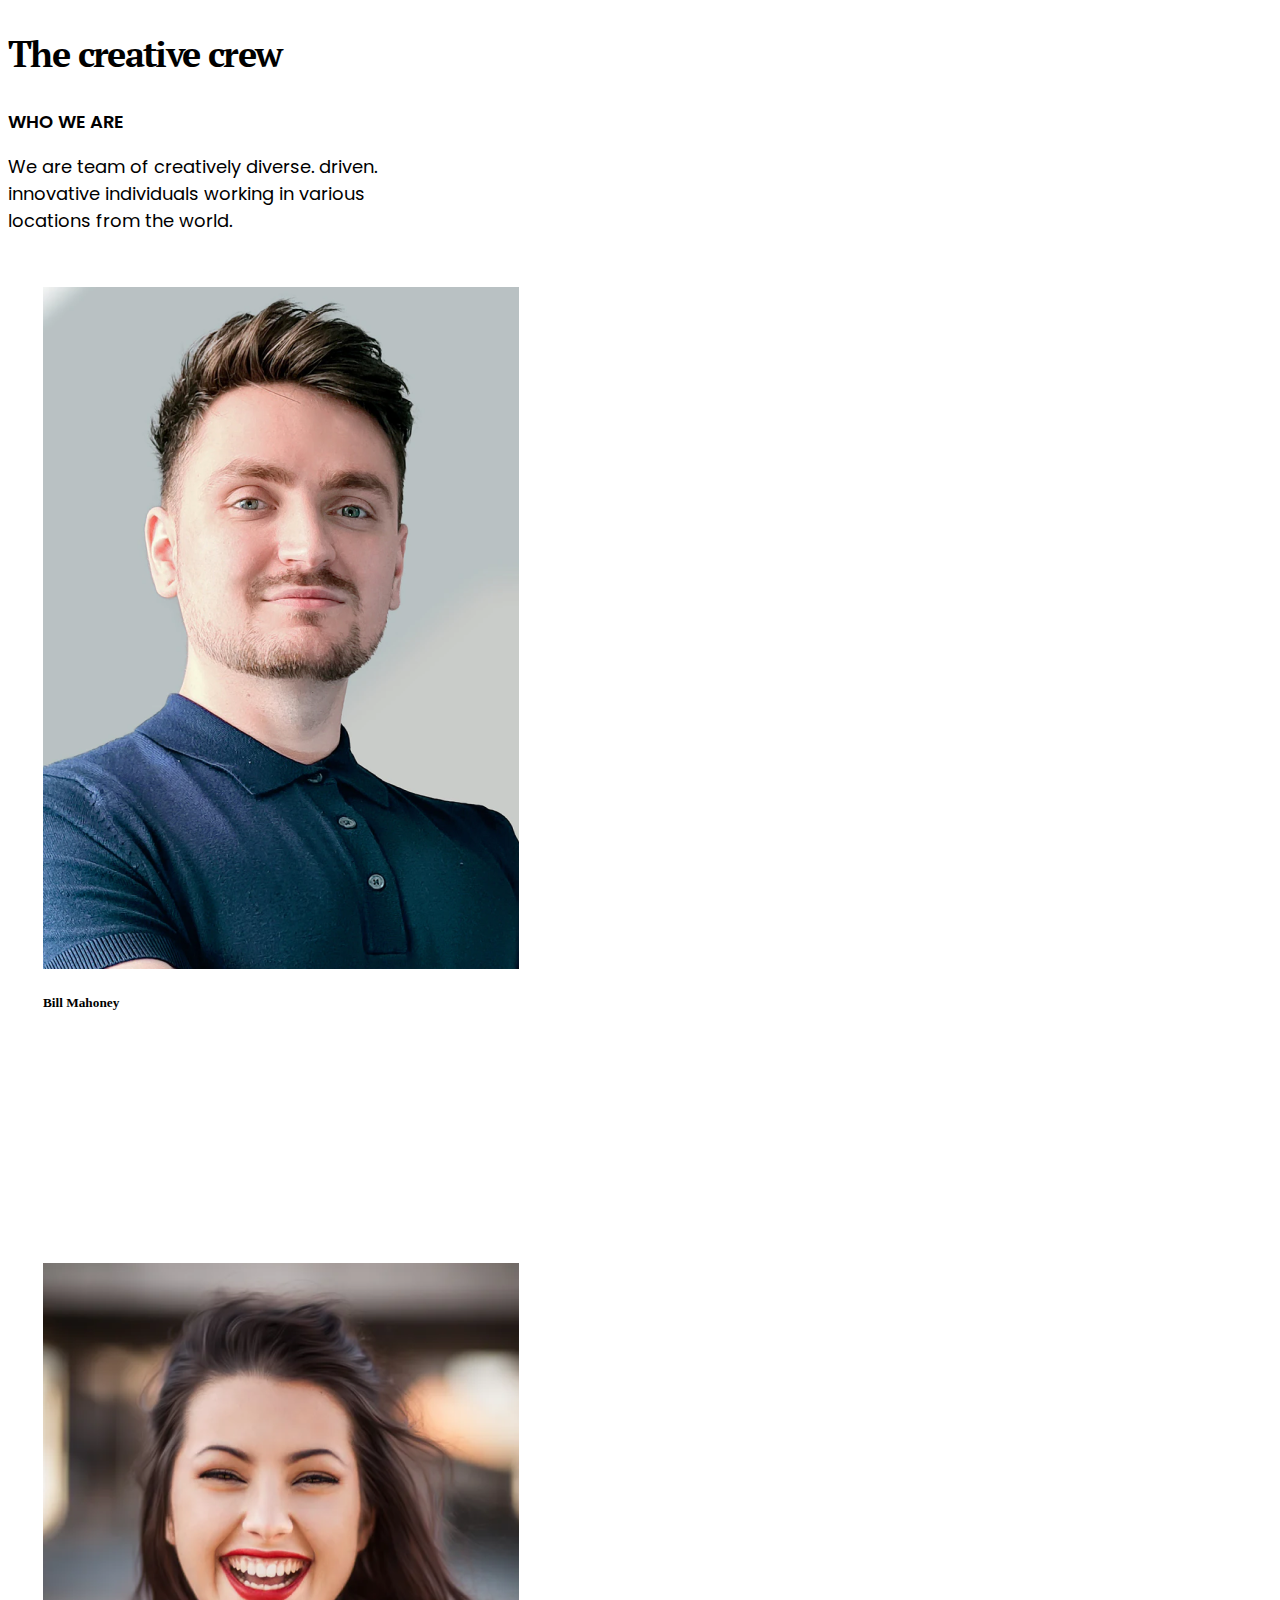
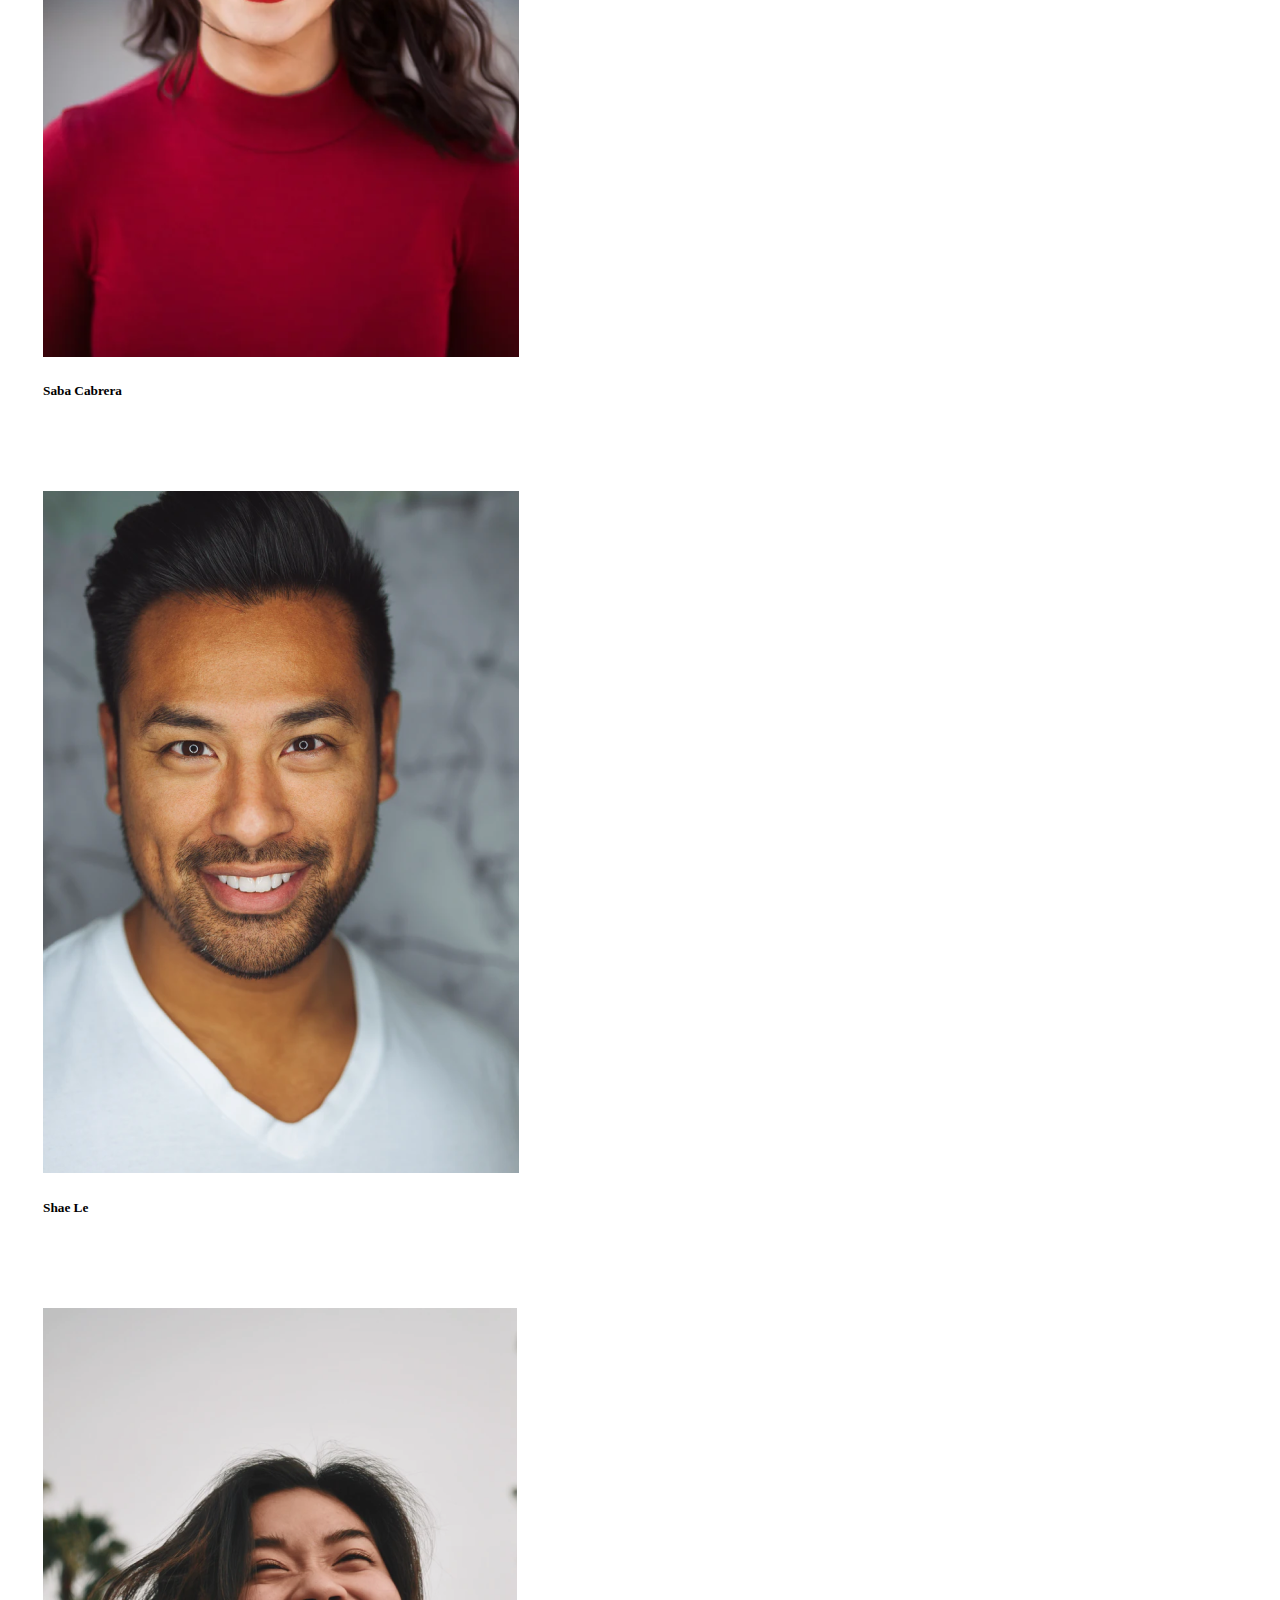
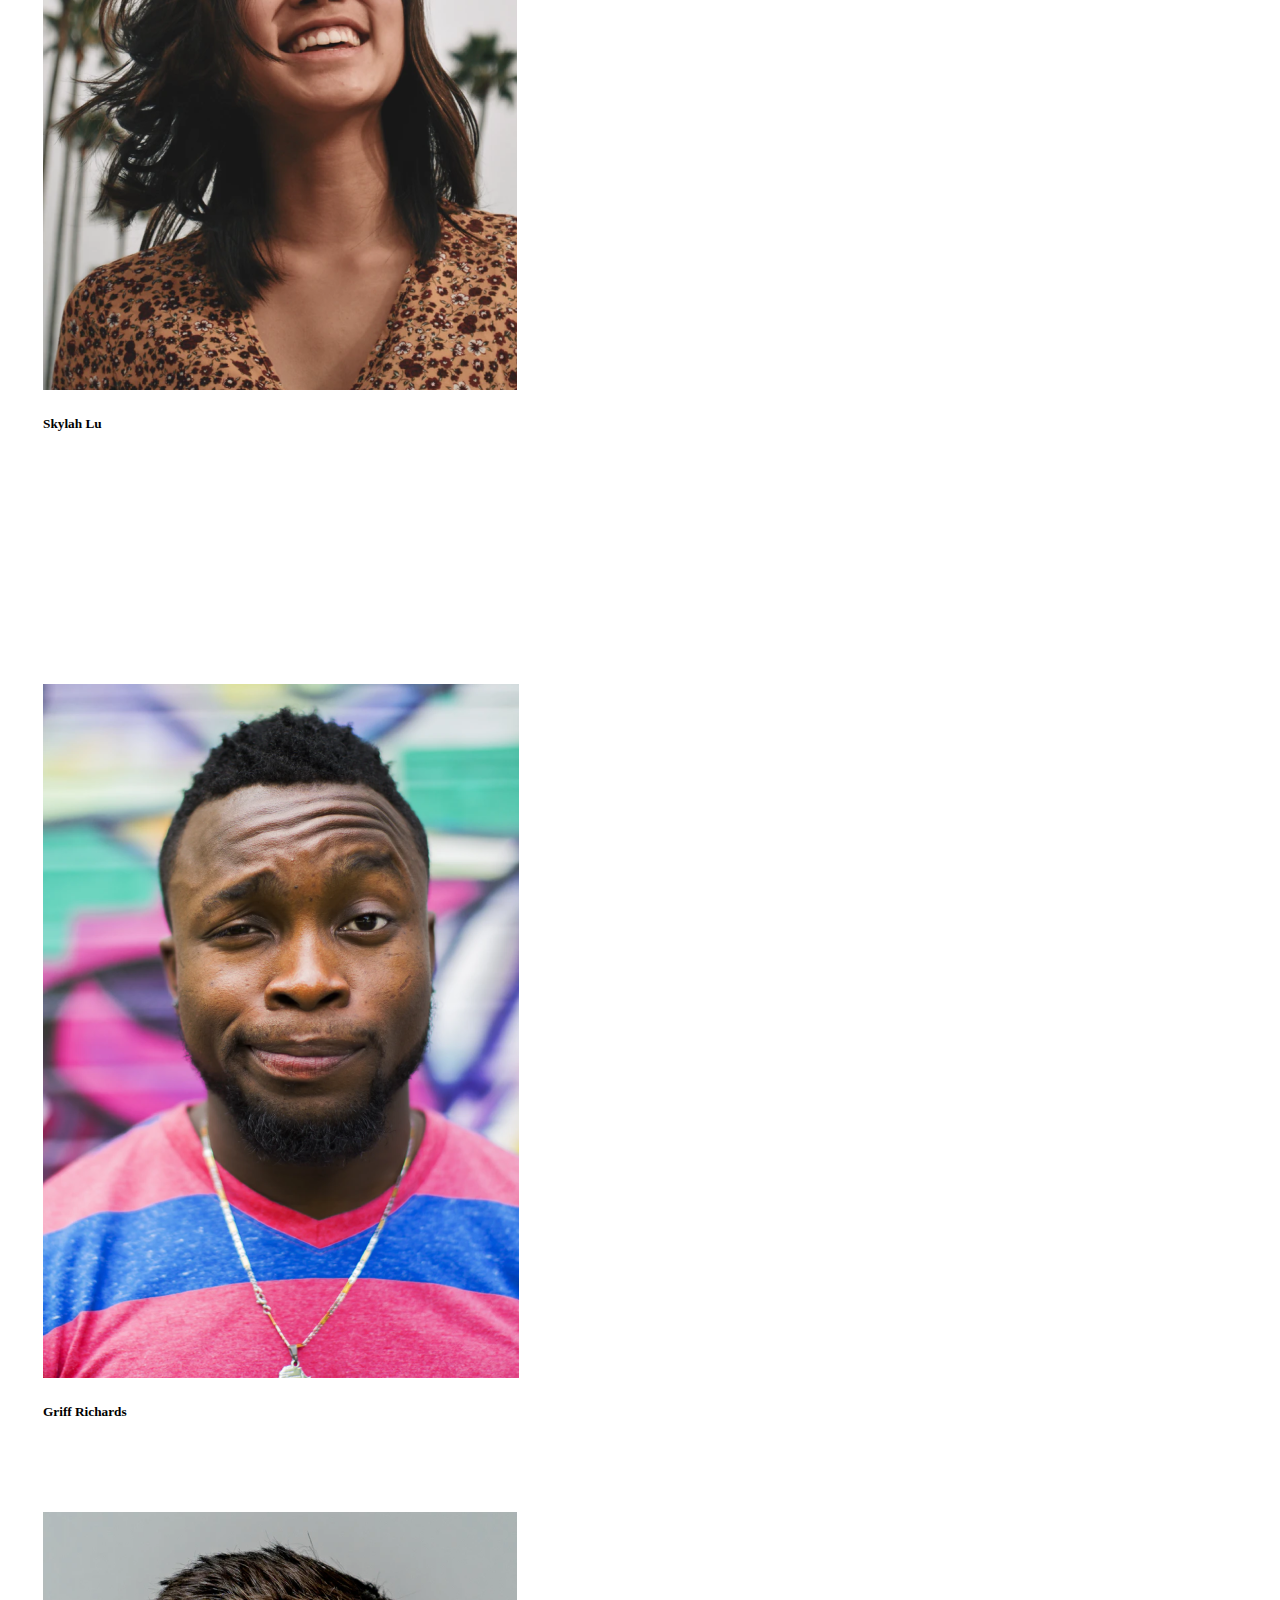
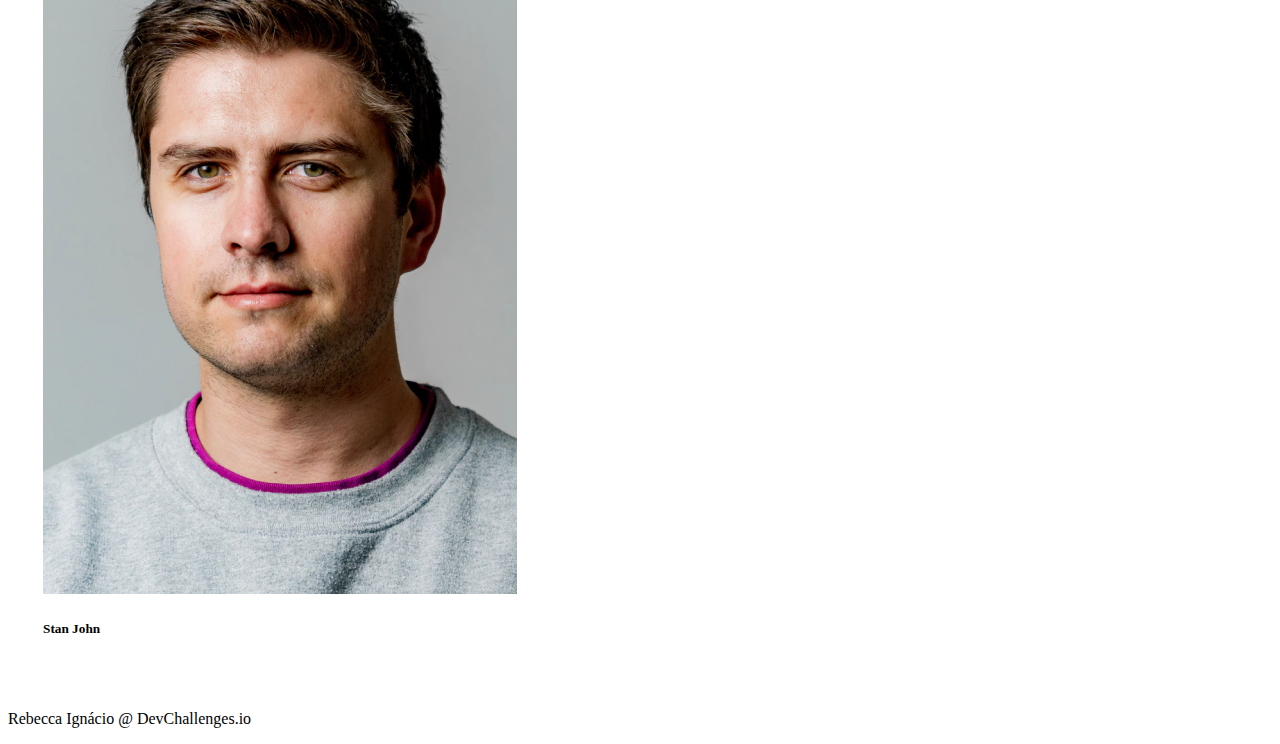
==== index.html @ d19e6592 "btn install pwa" ====
<!DOCTYPE html>
<html lang="en">
  <head>
    <meta charset="utf-8" />
    <meta
      name="viewport"
      content="width=device-width, initial-scale=1,maximum-scale=5"
    />

    <link rel="icon" href="./images/devchallenges.png" />
    <link rel="apple-touch-icon" href="./images/devchallenges.png">

    <link
      rel="shortcut icon"
      type="image/x-icon"
      href="https://devchallenges.io/"
    />

    <link rel="stylesheet" href="./css/custom.css">
     <meta name="theme-color" content="#317EFB"/>

    <!-- Bootstrap CSS -->
    <link href="https://cdn.jsdelivr.net/npm/bootstrap@5.0.0-beta1/dist/css/bootstrap.min.css" rel="stylesheet" integrity="sha384-giJF6kkoqNQ00vy+HMDP7azOuL0xtbfIcaT9wjKHr8RbDVddVHyTfAAsrekwKmP1" crossorigin="anonymous">

    <link rel="manifest" href="manifest.json">

    <title>Team Page </title>
    <meta name="description" content="Teste Front-end.">
    
    <style>
      
      .add-button {
  position: absolute;
  top: 1px;
  left: 1px;
}
      
    </style>

  </head>
  <body>
    
    <main>
      <section class="presentation py-5">
          <div class="container">
              <div class="row">
                
                <button class="add-button">Add to home screen</button>
                
                <div class="col-lg-6">
                  <article>
                    <h2 class="title_presentation"> The creative crew </h2>
                  </article>
                </div>
                <div class="col-lg-6">
                  <article>
                    <h2 class="subtitle_presentation"> Who we are </h2>
                    <p class="p_presentation"> We are team of creatively diverse.  driven.  
                      <br/>  innovative individuals working in various <br/> locations from the world.</p>
                  </article>
                </div>
              </div>
          </div>
      </section>

      <section class="team_content py-5">
        <div class="container">
          <div class="row">
            <div class="col-lg-4 col-md-4 col-6">
              <div class="card_team">
                <div class="card">
                  <img src="./images/photo1.png" class="card-img-top img-fluid" alt="Bill Mahoney Image">
                  <div class="card-body">
                    <p class="office"> Product owner</p>
                    <h5 class="card-title">Bill Mahoney</h5>
                  </div>
                </div>
              </div>
            </div>

            <div class="col-lg-4 col-md-4 col-6">
              <div class="card_team margin-top_10">
                <div class="card">
                  <img src="./images/photo2.png" class="card-img-top img-fluid" alt="Saba Cabrera Image">
                  <div class="card-body">
                    <p class="office"> Art director </p>
                    <h5 class="card-title">Saba Cabrera</h5>
                  </div>
                </div>
              </div>
            </div>


            <div class="col-lg-4 col-md-4 col-6">
              <div class="card_team">
                <div class="card">
                  <img src="./images/photo3.png" class="card-img-top img-fluid" alt="Shae Le Image">
                  <div class="card-body">
                    <p class="office"> Tech Lead </p>
                    <h5 class="card-title">Shae Le</h5>
                  </div>
                </div>
              </div>
            </div>

            <div class="col-lg-4 col-md-4 col-6 mt-mobile">
              <div class="card_team">
                <div class="card">
                  <img src="./images/photo4.png" class="card-img-top img-fluid" alt="Skylah Lu Image">
                  <div class="card-body">
                    <p class="office"> UX Designer </p>
                    <h5 class="card-title">Skylah Lu</h5>
                  </div>
                </div>
              </div>
            </div>


            <div class="col-lg-4 col-md-4 col-6">
              <div class="card_team margin-top_10">
                <div class="card">
                  <img src="./images/photo5.png" class="card-img-top img-fluid" alt="Griff Richards Image">
                  <div class="card-body">
                    <p class="office"> Developer </p>
                    <h5 class="card-title">Griff Richards</h5>
                  </div>
                </div>
              </div>
            </div>


            <div class="col-lg-4 col-md-4 col-6">
              <div class="card_team">
                <div class="card">
                  <img src="./images/photo6.png" class="card-img-top img-fluid" alt="Stan John Image">
                  <div class="card-body">
                    <p class="office"> Deverloper </p>
                    <h5 class="card-title">Stan John</h5>
                  </div>
                </div>
              </div>
            </div>
          </div>
        </div>
      </section>

    </main>

    <footer>
      <div class="container">
          <div class="row">
              <div class="col-lg-12 text-center">
                  <p class="copy"> Rebecca Ignácio @ DevChallenges.io </p>
              </div>
          </div>
      </div>
  </footer>

  <script>
    
    let deferredPrompt;
    const addBtn = document.querySelector('.add-button');
    addBtn.style.display = 'none';
    
    </script>
    
    <script>
      
      window.addEventListener('beforeinstallprompt', (e) => {
  // Prevent Chrome 67 and earlier from automatically showing the prompt
  e.preventDefault();
  // Stash the event so it can be triggered later.
  deferredPrompt = e;
  // Update UI to notify the user they can add to home screen
  addBtn.style.display = 'block';

  addBtn.addEventListener('click', (e) => {
    // hide our user interface that shows our A2HS button
    addBtn.style.display = 'none';
    // Show the prompt
    deferredPrompt.prompt();
    // Wait for the user to respond to the prompt
    deferredPrompt.userChoice.then((choiceResult) => {
        if (choiceResult.outcome === 'accepted') {
          console.log('User accepted the A2HS prompt');
        } else {
          console.log('User dismissed the A2HS prompt');
        }
        deferredPrompt = null;
      });
  });
});
    </script>
    
    

  <script>
    if ('serviceWorker' in navigator) {
      navigator.serviceWorker.register('pwabuilder-sw.js')
        .then(function () {
          console.log('service worker registered');
        })
        .catch(function () {
          console.warn('service worker failed');
        });
    }
  </script>
  </body>
</html>
---- css/custom.css ----
@import url('https://fonts.googleapis.com/css2?family=PT+Serif:wght@400;700&family=Poppins:wght@100;200;300;400;500;600;700;800;900&display=swap');

.title_presentation{

    font-family: PT Serif;
    font-style: normal;
    font-weight: bold;
    font-size: 36px;
    line-height: 48px;
    letter-spacing: -0.045em;
    color: #000000;

}

.subtitle_presentation{

    font-family: Poppins;
    font-style: normal;
    font-weight: 600;
    font-size: 18px;
    line-height: 27px;
    text-transform: uppercase;
    color: #000000;
}

.p_presentation{

    font-family: Poppins;
    font-style: normal;
    font-weight: normal;
    font-size: 18px;
    line-height: 27px;
    color: #000000;
}

.card_team .card{

    border: unset;
}

.card_team{

    padding: 35px;
}

.card_team .card-body {
    padding: 0;
    margin-top: 1rem;
}

.card_team .office{

    font-family: PT Serif;
    font-style: normal;
    font-weight: normal;
    font-size: 12px;
    line-height: 16px;
    text-transform: uppercase;
    color: #000000;
    transform: rotate(90deg);
    position: absolute;
    right: -4rem;
    top: 3rem;
}

.margin-top_10{

    margin-top: 10rem;
}

@media only screen and (max-width: 320px) {

    .margin-top_10, .mt-mobile {
        margin-top: 6rem !important;
    }

}

@media only screen and (max-width: 992px) {

    .card_team {
        padding: 0;
    }

    .card_team .office {

        right: -2rem;
        
    }

 
}
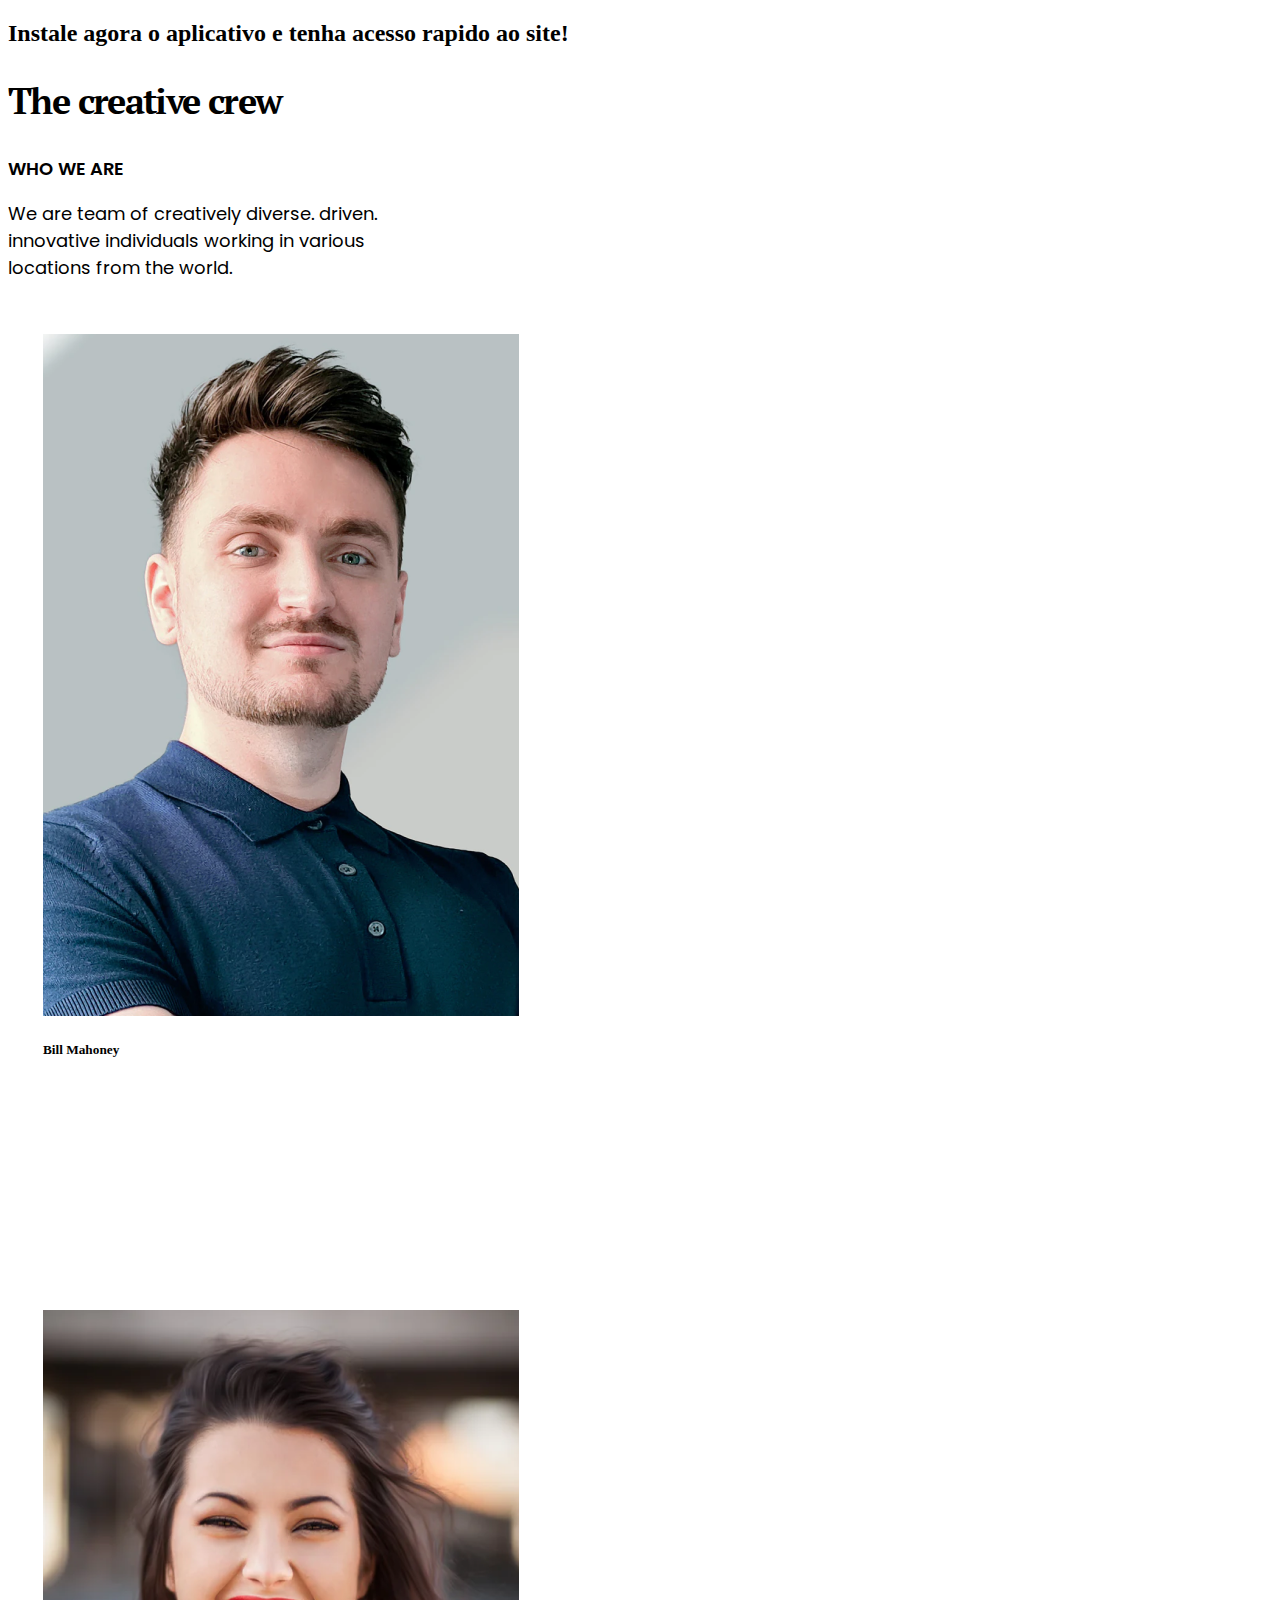
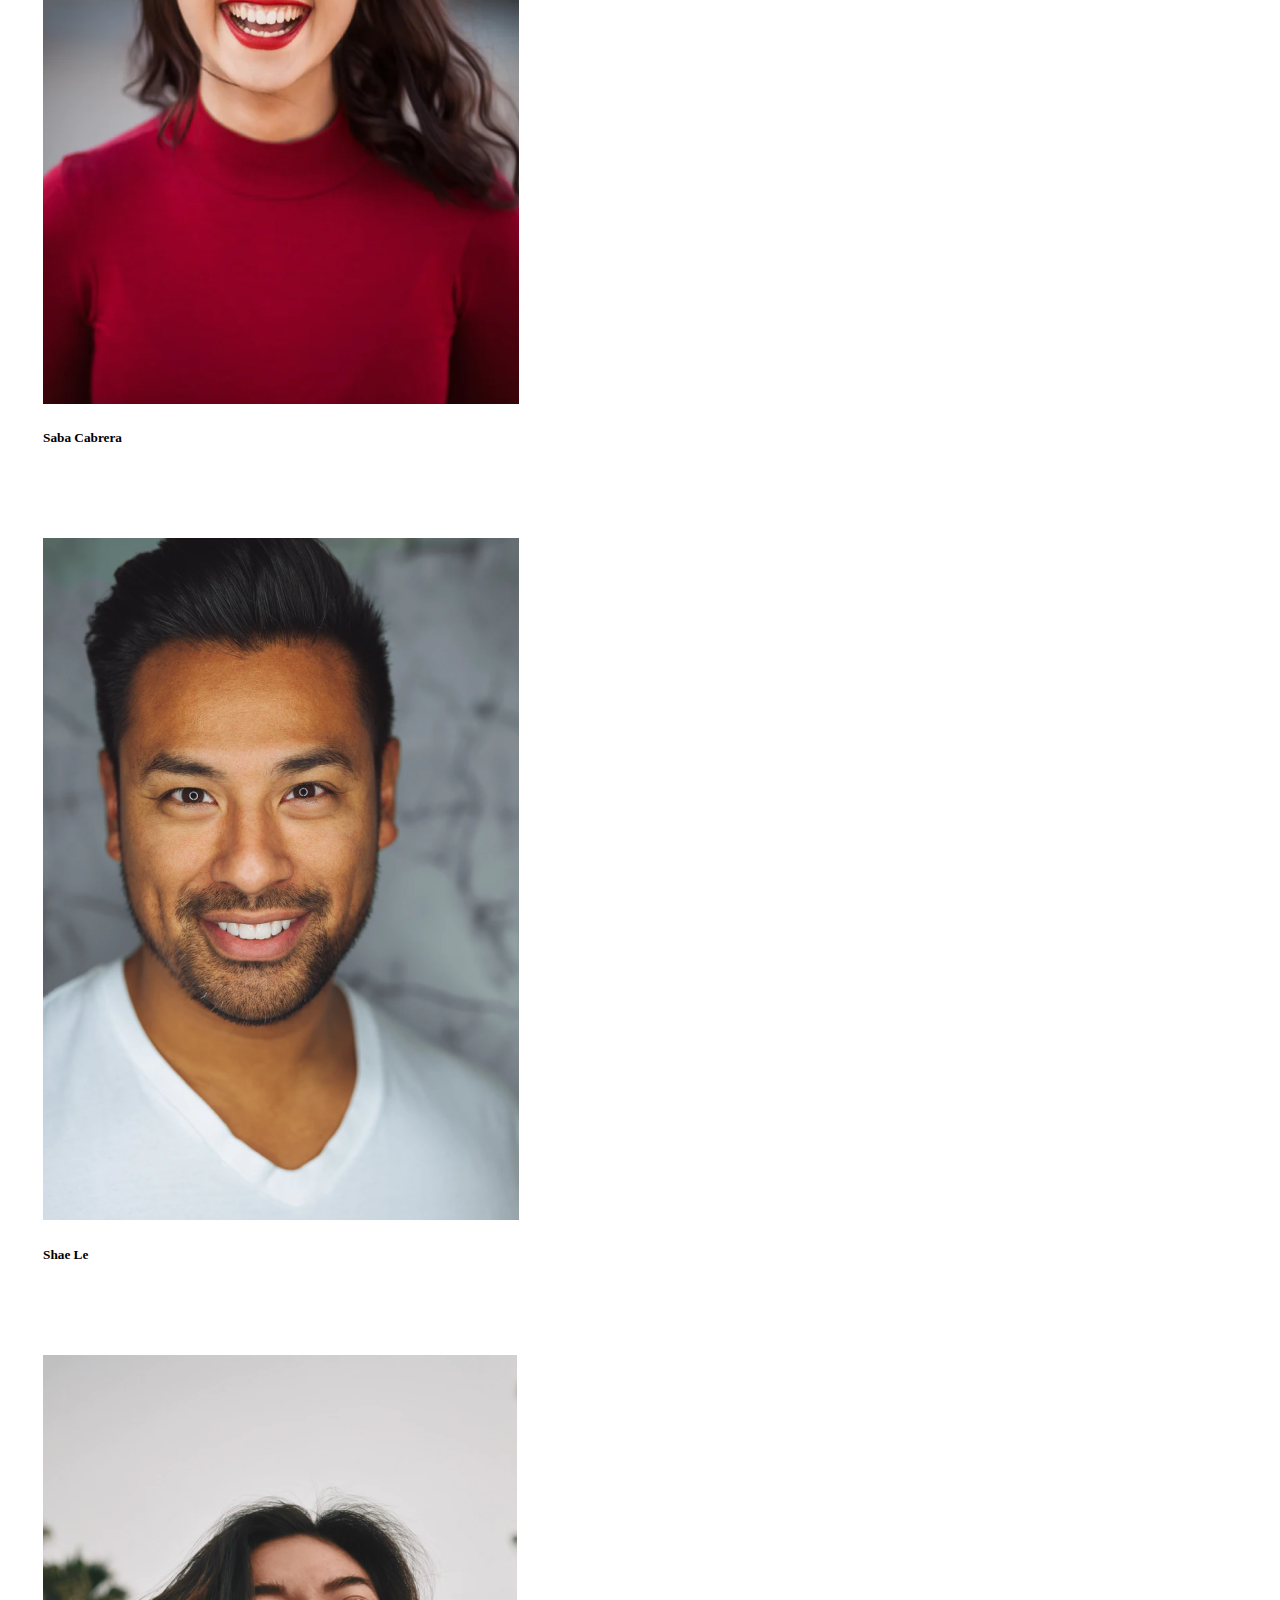
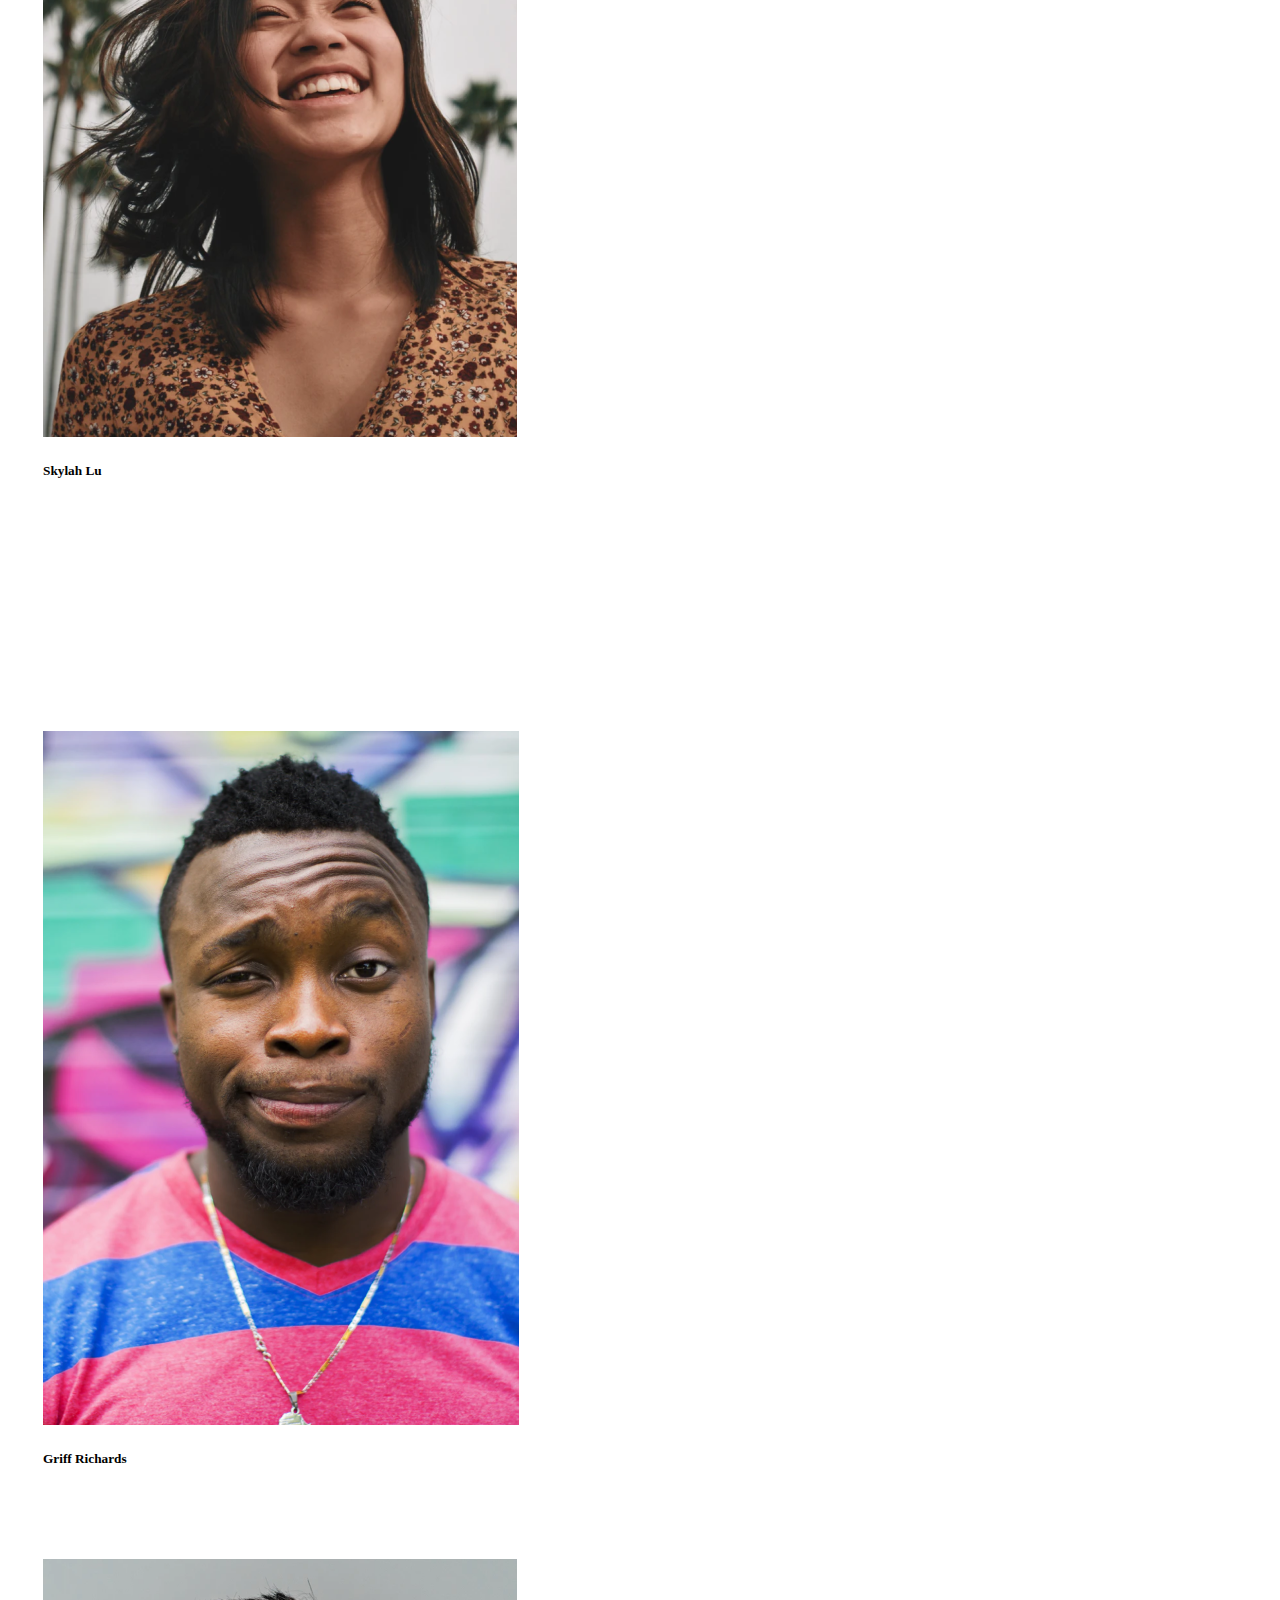
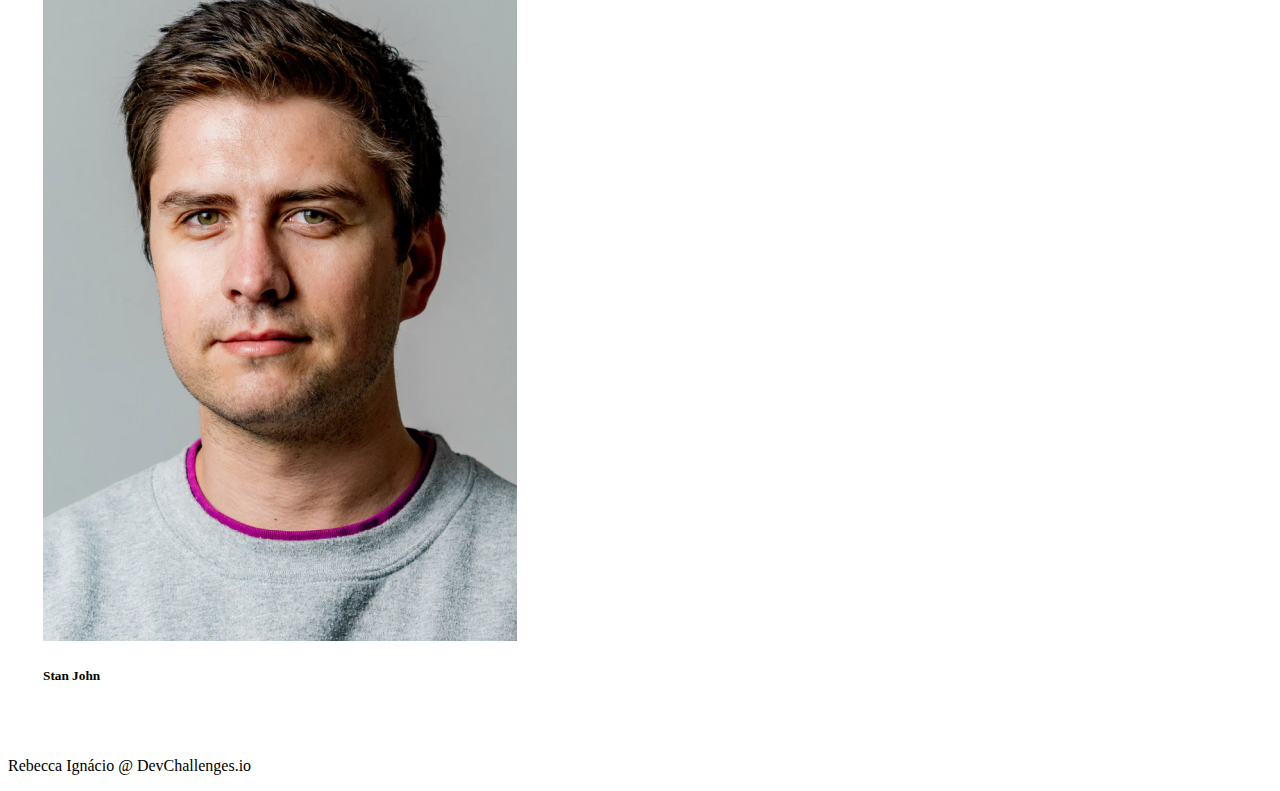
==== commit 6ba505cc: "Update index.html" ====
--- a/index.html
+++ b/index.html
@@ -45,7 +45,12 @@
           <div class="container">
               <div class="row">
                 
-                <button class="add-button">Add to home screen</button>
+               <div class="col-lg-6">
+               	<h2> Instale agora o aplicativo e tenha acesso rapido ao site!</h2>
+               </div>
+               <div class="col-lg-6">
+               	 <button class="add-button"> Instale o aplicativo do Team Page</button>
+               </div>
                 
                 <div class="col-lg-6">
                   <article>
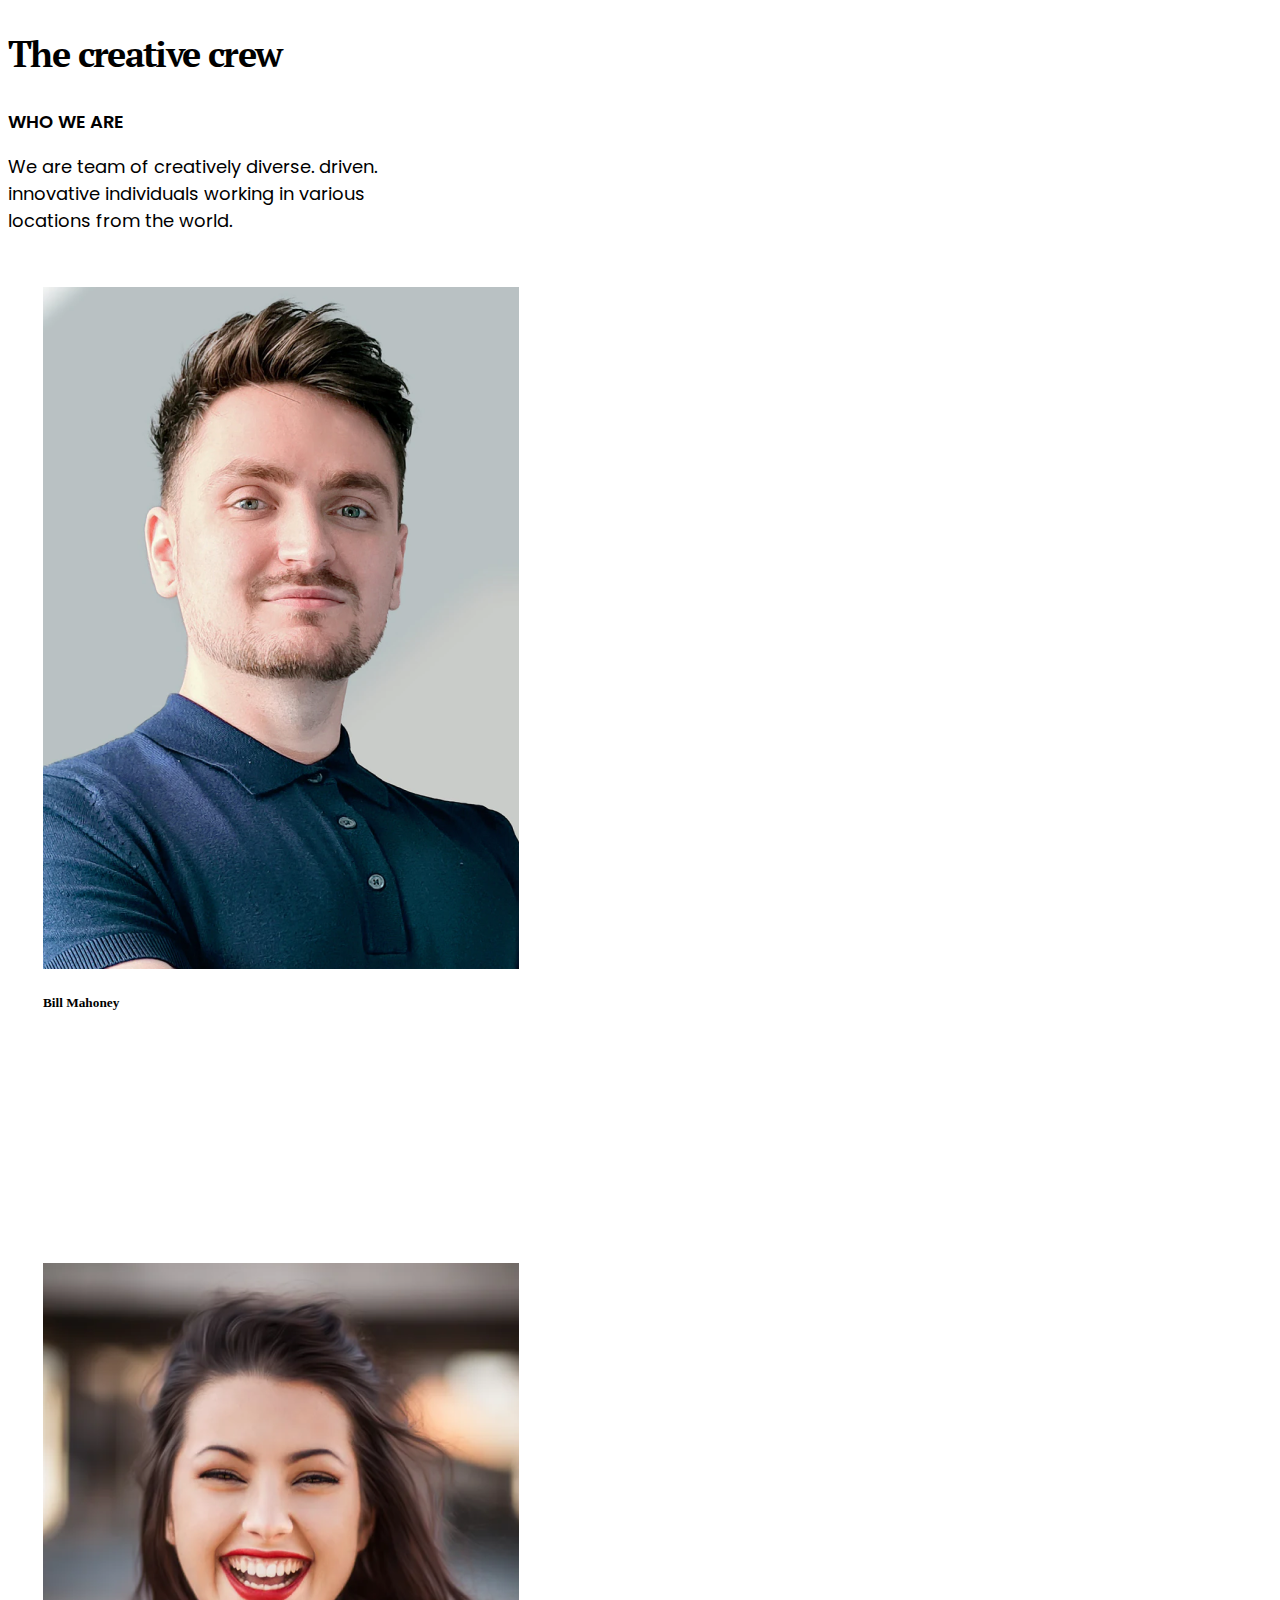
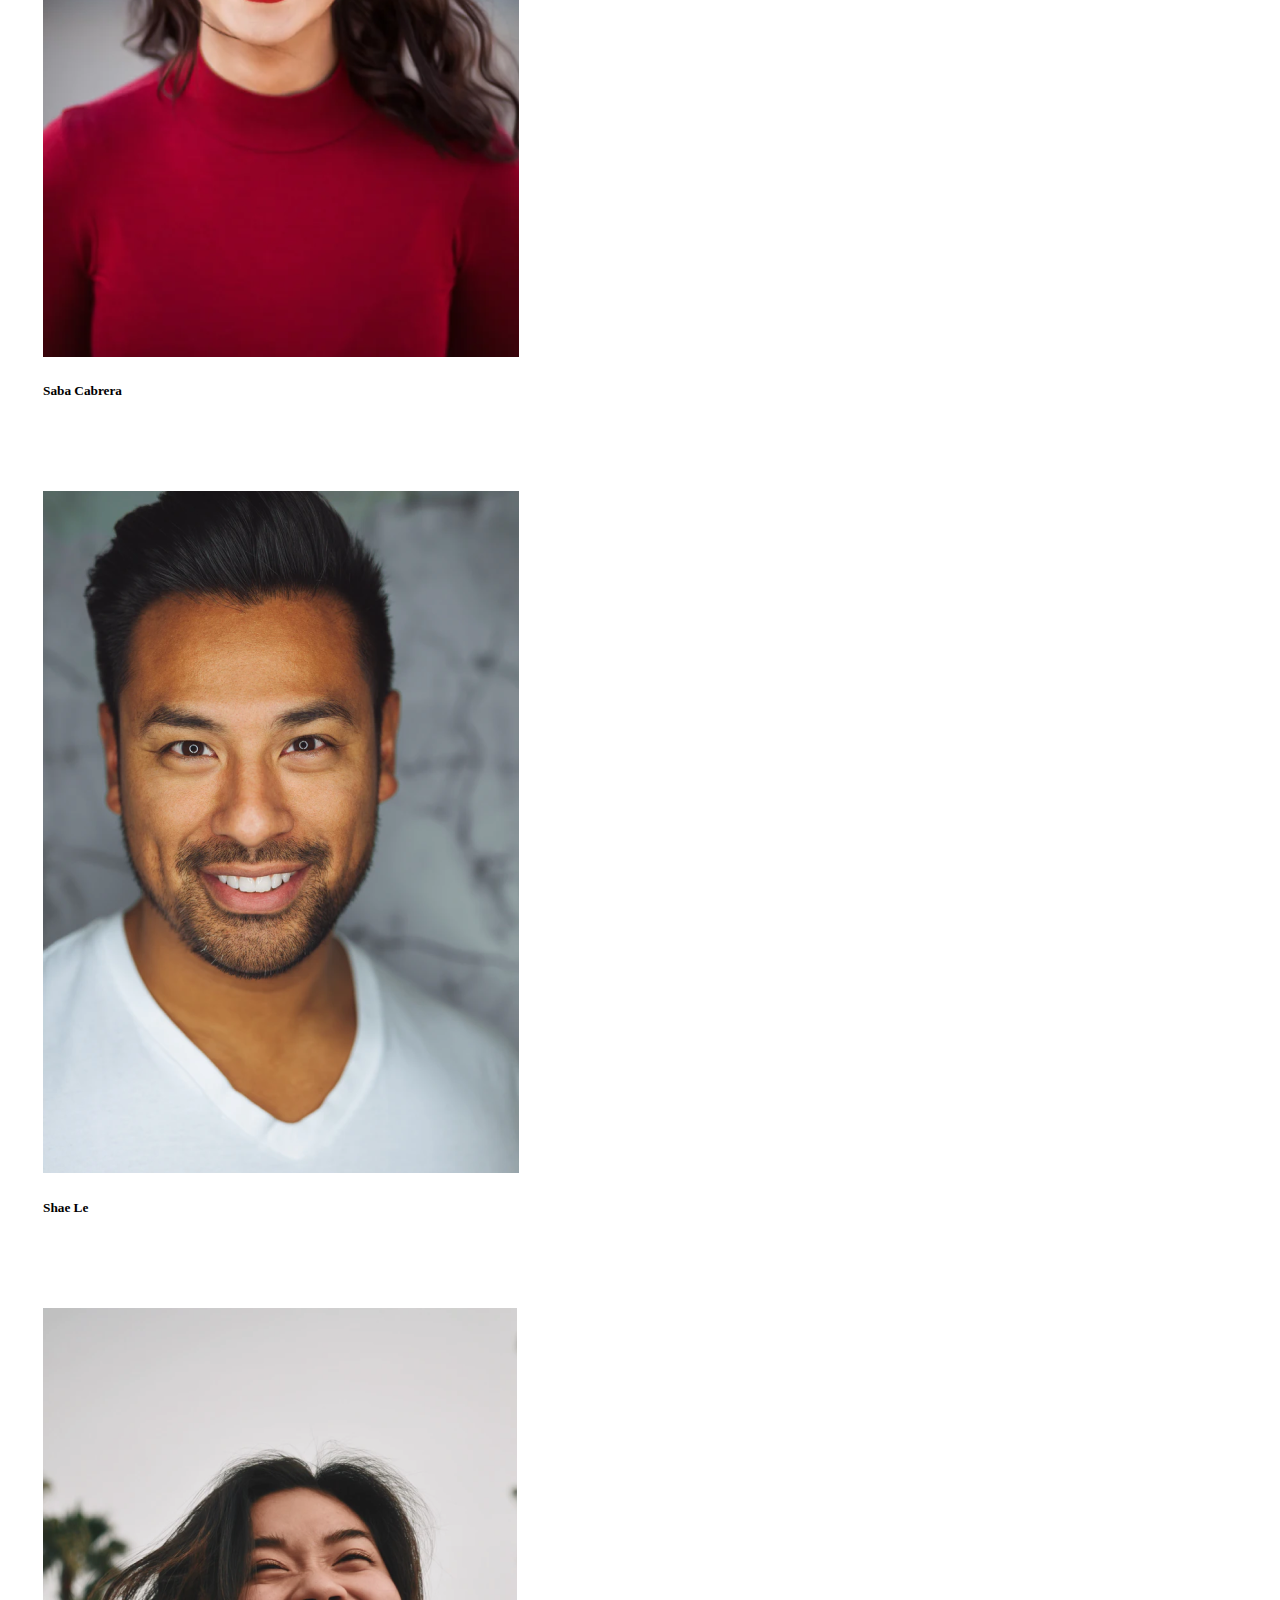
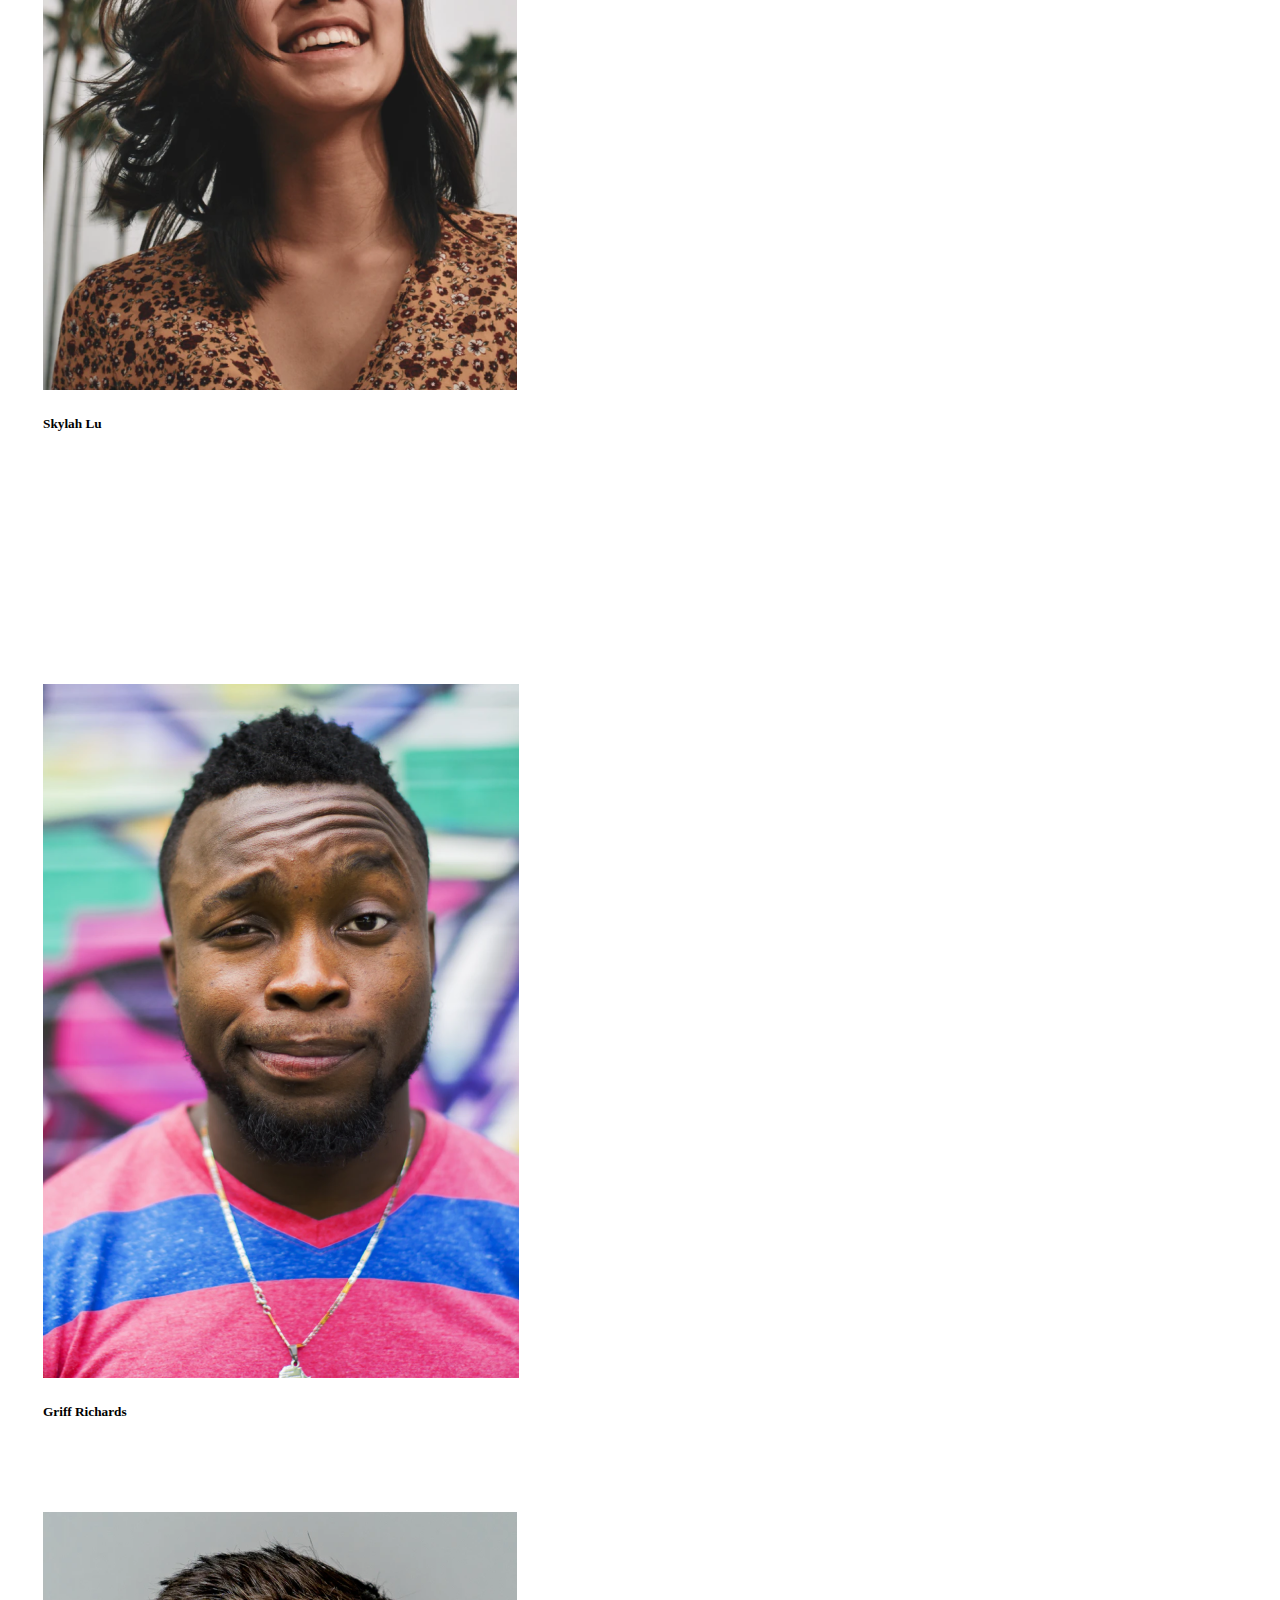
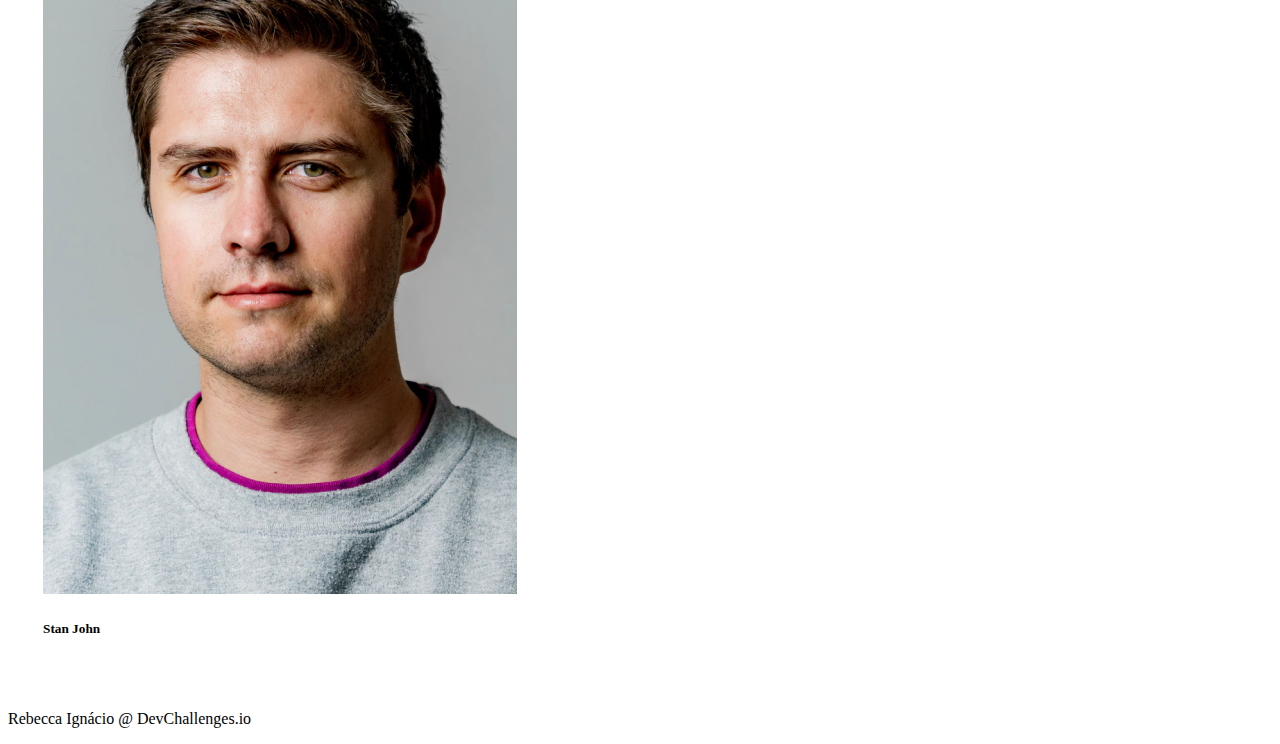
==== commit ec1cc0ff: "Update index.html" ====
--- a/index.html
+++ b/index.html
@@ -30,10 +30,8 @@
     <style>
       
       .add-button {
-  position: absolute;
-  top: 1px;
-  left: 1px;
-}
+
+      }
       
     </style>
 
@@ -43,15 +41,21 @@
     <main>
       <section class="presentation py-5">
           <div class="container">
+
               <div class="row">
-                
-               <div class="col-lg-6">
-               	<h2> Instale agora o aplicativo e tenha acesso rapido ao site!</h2>
-               </div>
-               <div class="col-lg-6">
-               	 <button class="add-button"> Instale o aplicativo do Team Page</button>
-               </div>
-                
+                <div class="col-lg-12">
+                  <div class="cta-pwa">
+                      <div class="text_area">
+
+                      </div>
+                      <div class="button_area">
+                        <button class="add-button"> Instale o aplicativo do Team Page</button>
+                      </div>
+                  </div>
+                </div>
+              </div>
+
+              <div class="row">
                 <div class="col-lg-6">
                   <article>
                     <h2 class="title_presentation"> The creative crew </h2>
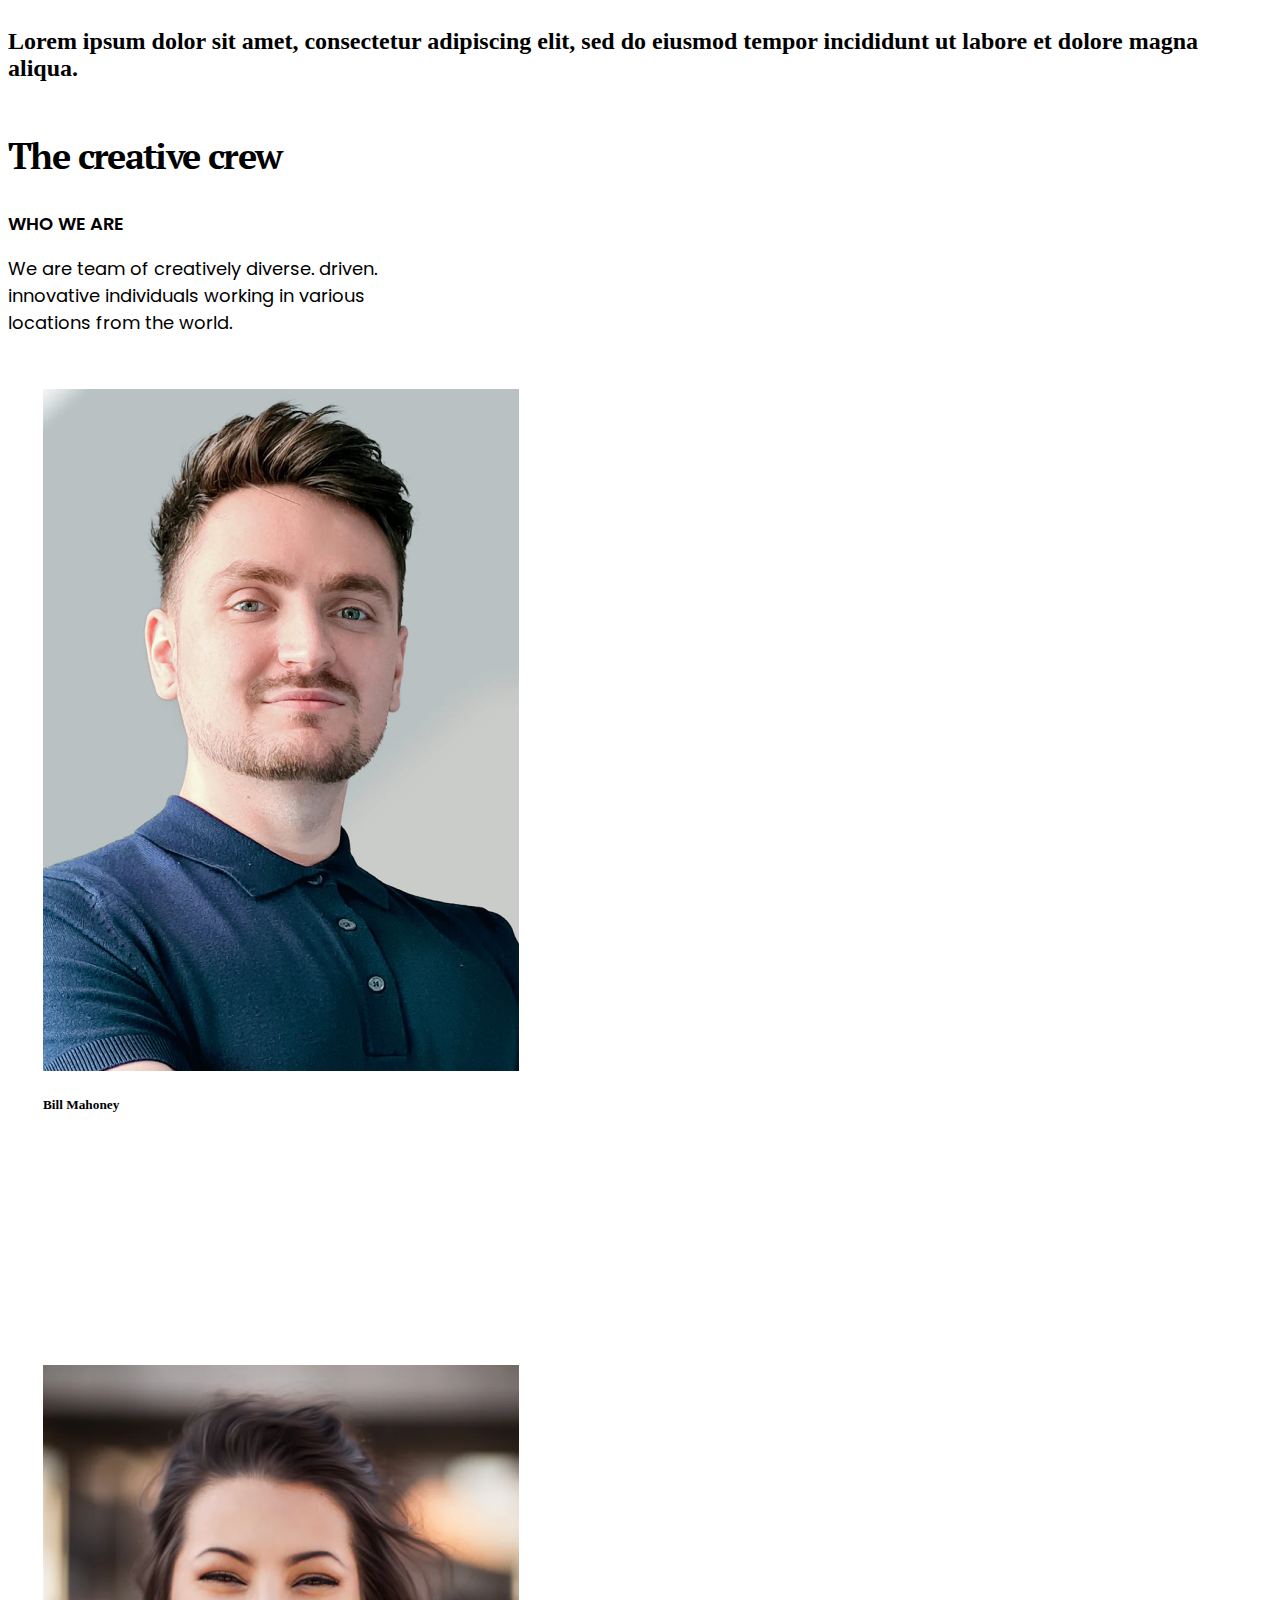
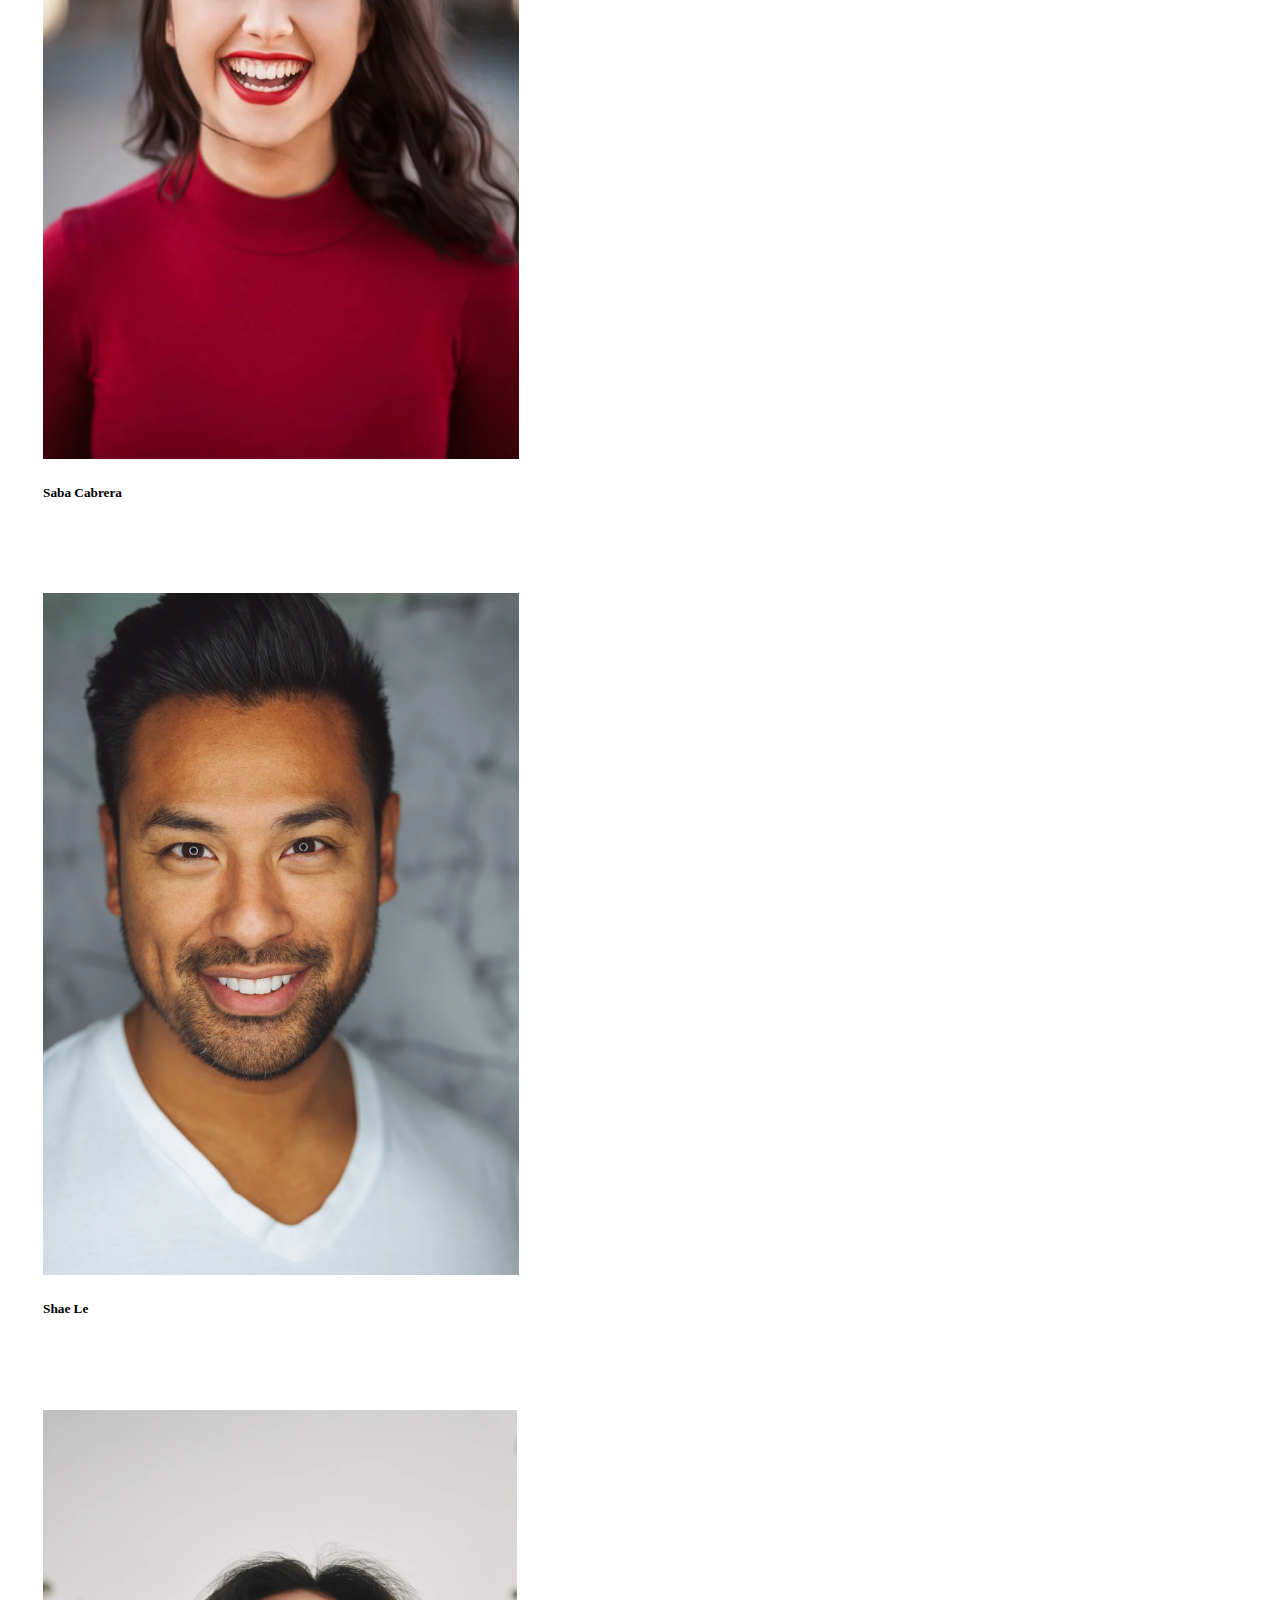
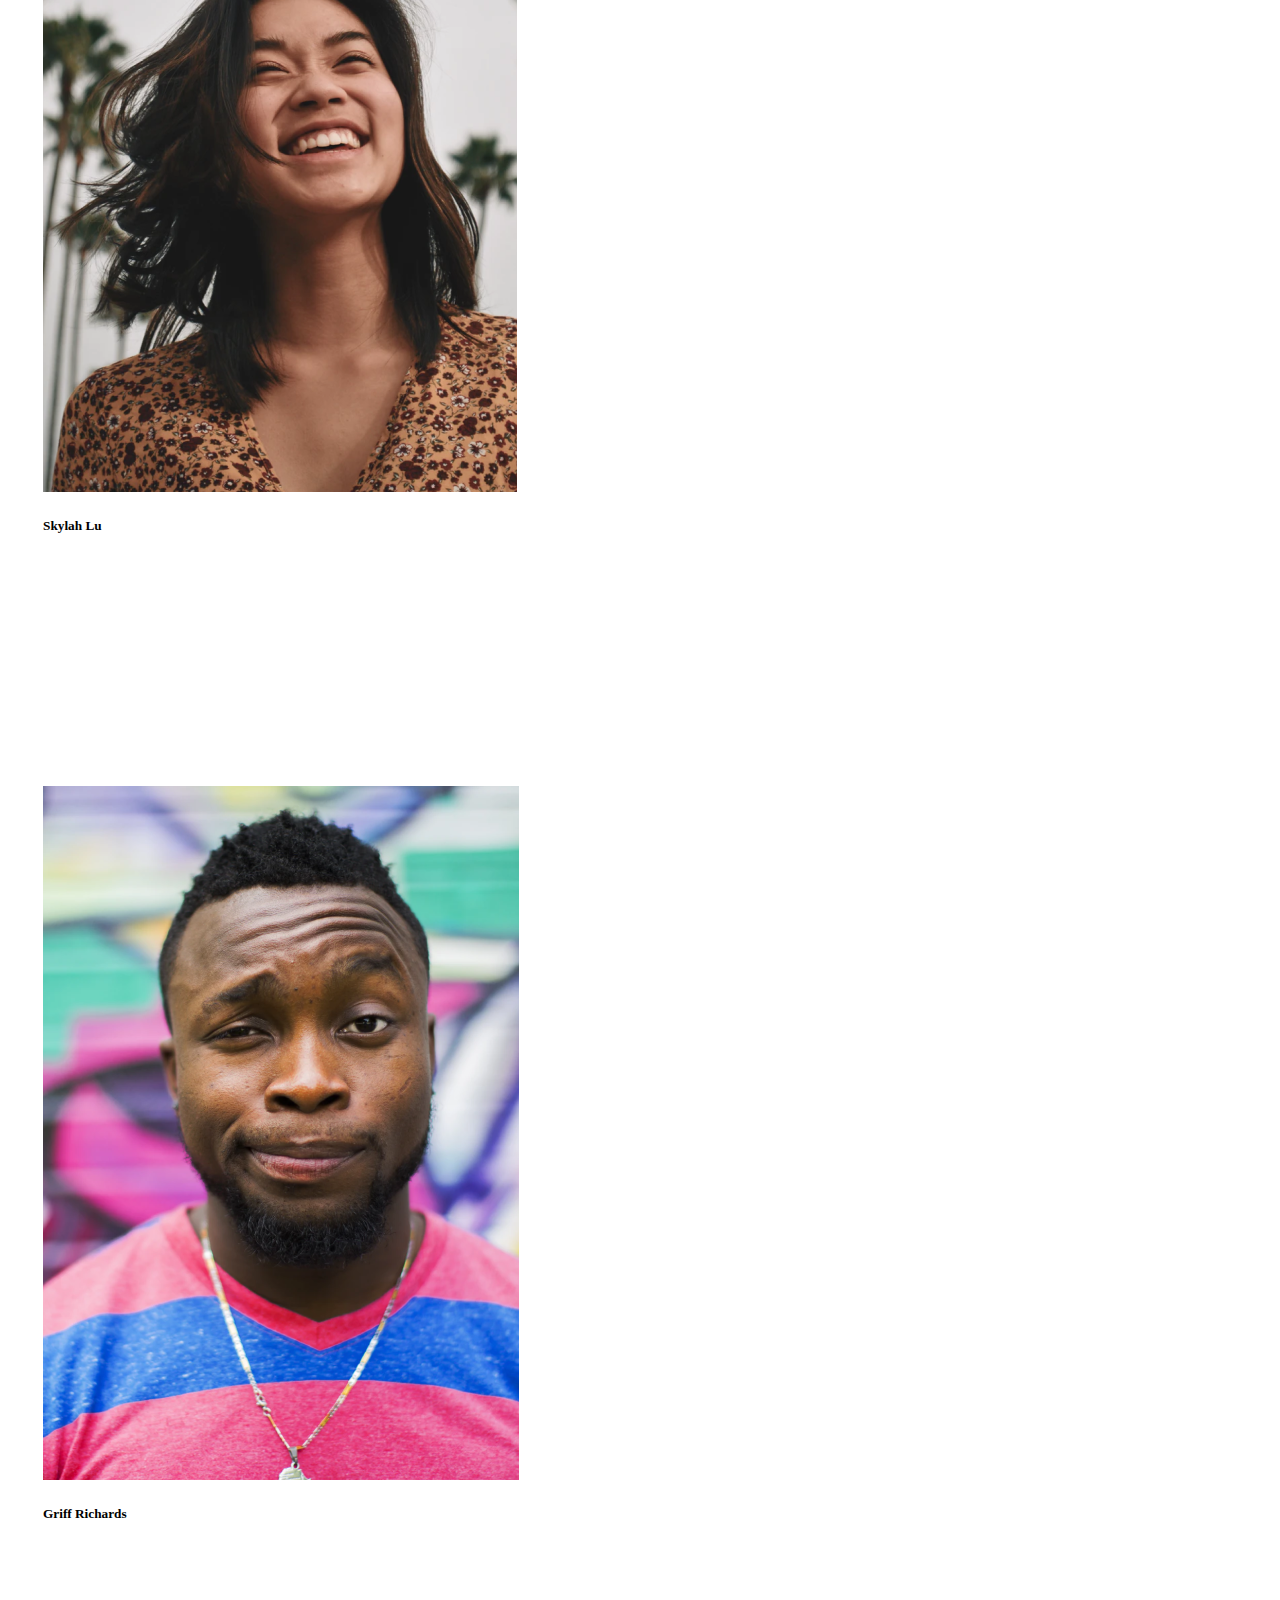
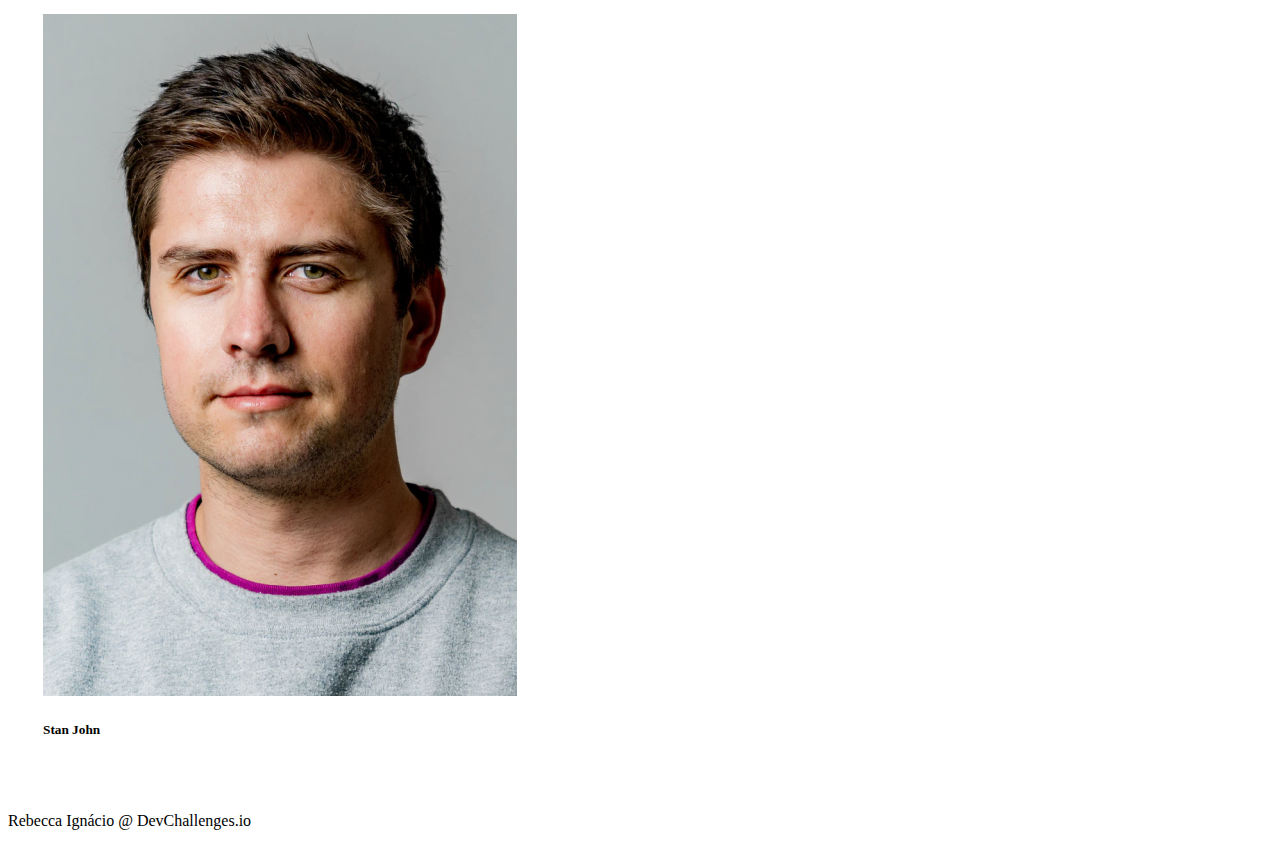
==== commit 6445862b: "Update index.html" ====
--- a/index.html
+++ b/index.html
@@ -32,6 +32,10 @@
       .add-button {
 
       }
+
+      .cta-pwa{
+        display: flex;
+      }
       
     </style>
 
@@ -46,7 +50,8 @@
                 <div class="col-lg-12">
                   <div class="cta-pwa">
                       <div class="text_area">
-
+                        <h2> Lorem ipsum dolor sit amet, consectetur adipiscing elit,
+                           sed do eiusmod tempor incididunt ut labore et dolore magna aliqua. </h2>
                       </div>
                       <div class="button_area">
                         <button class="add-button"> Instale o aplicativo do Team Page</button>
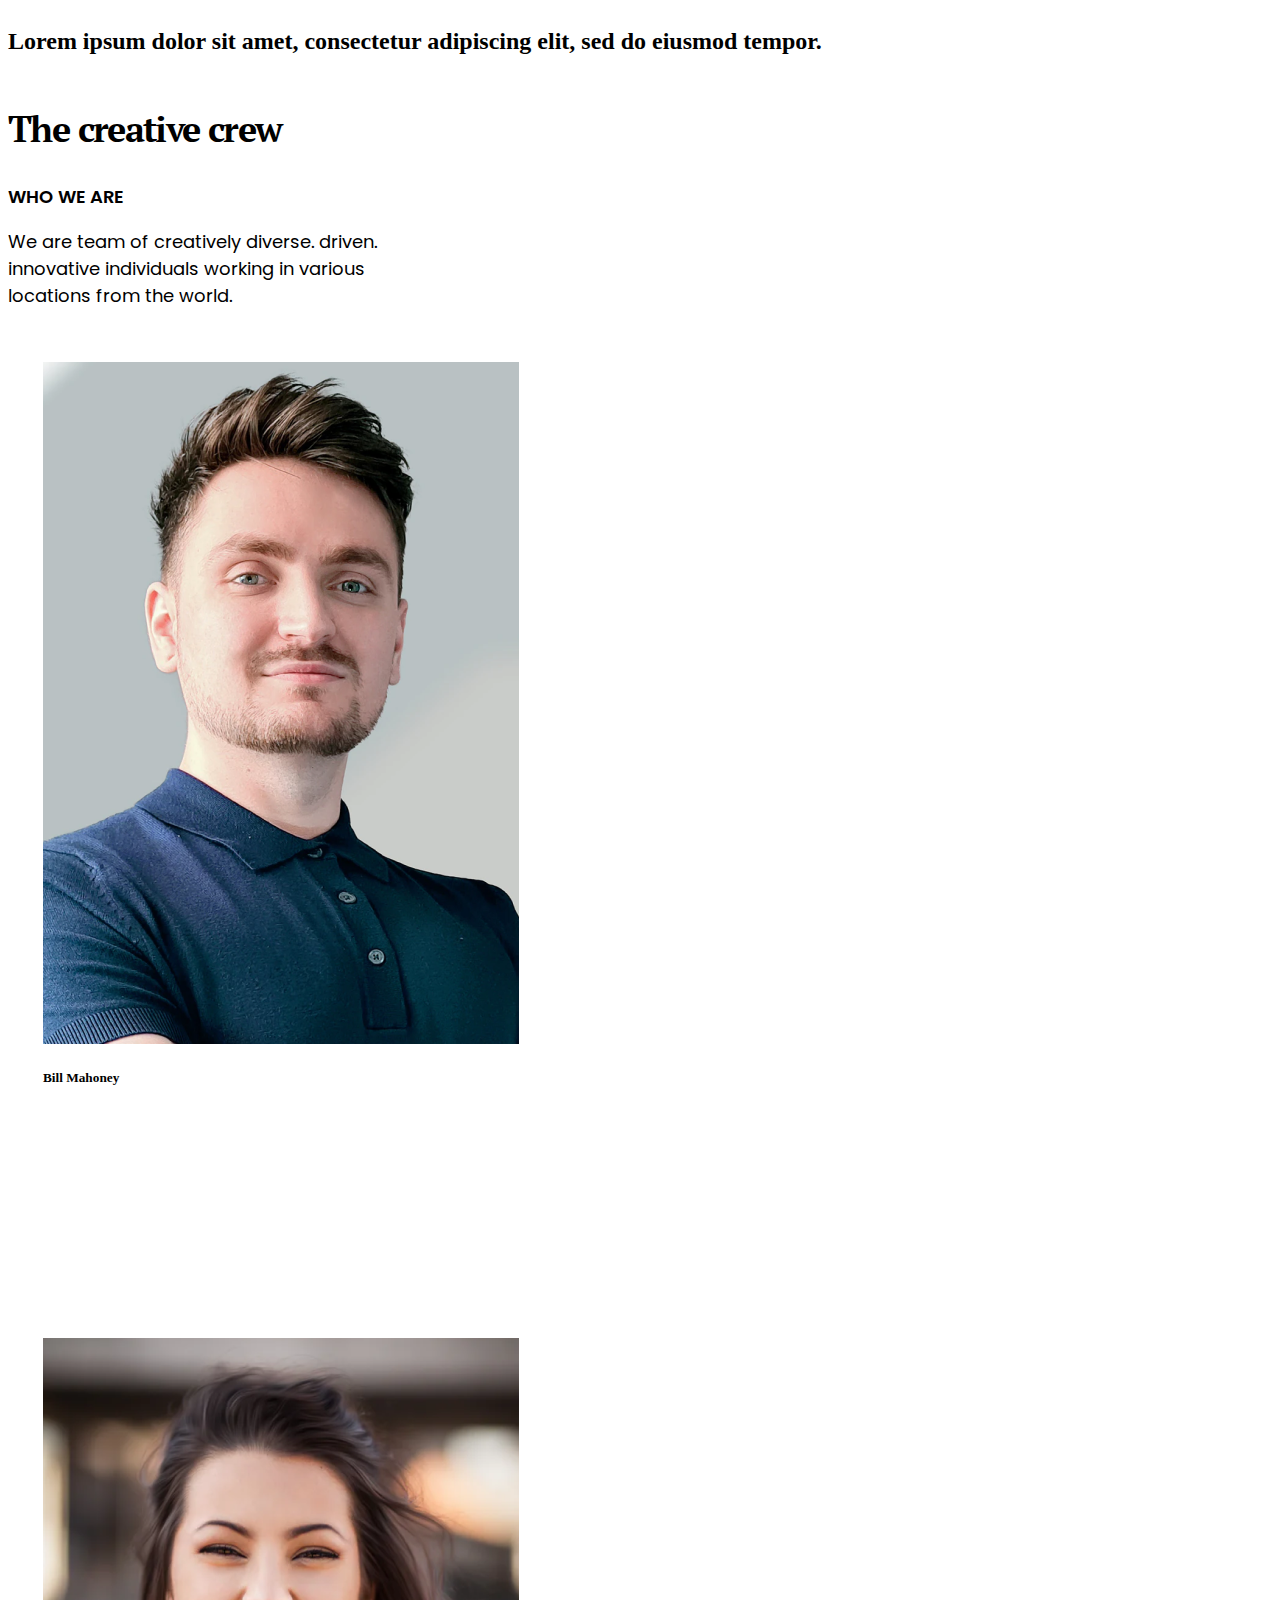
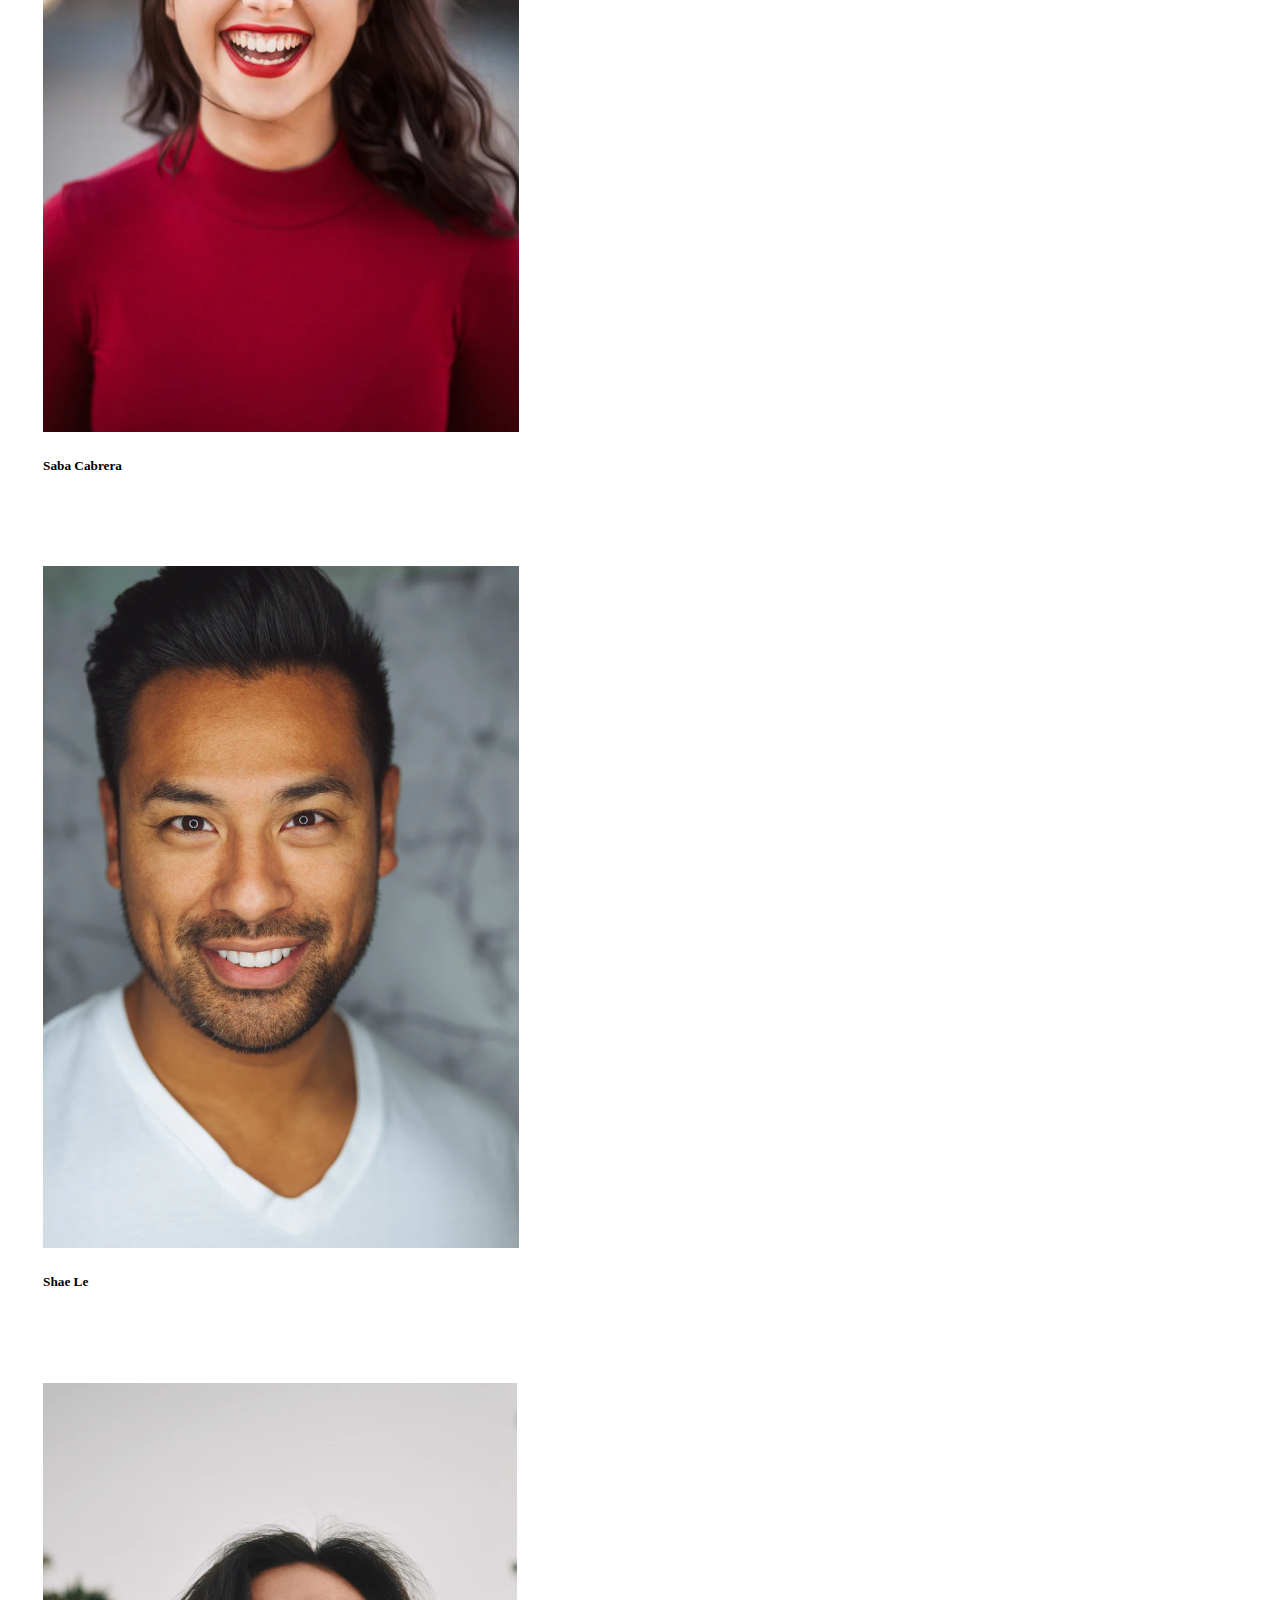
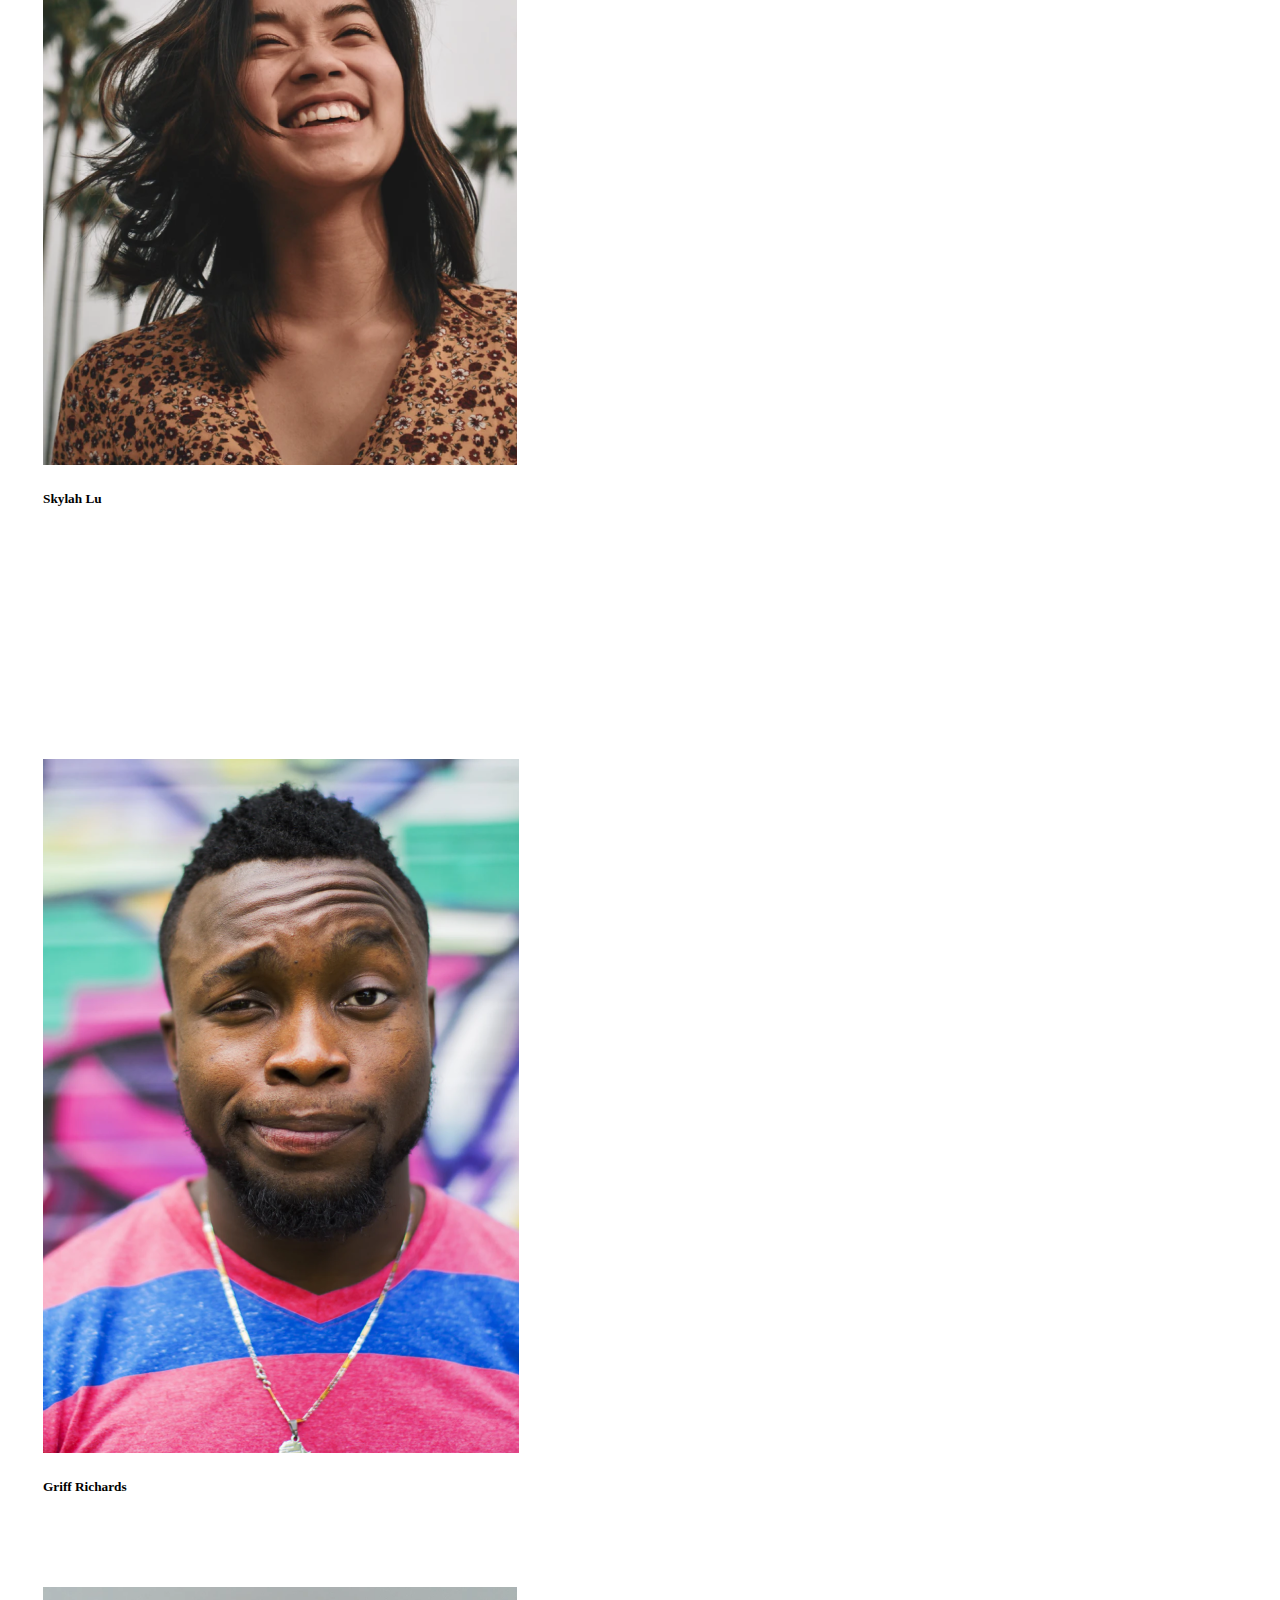
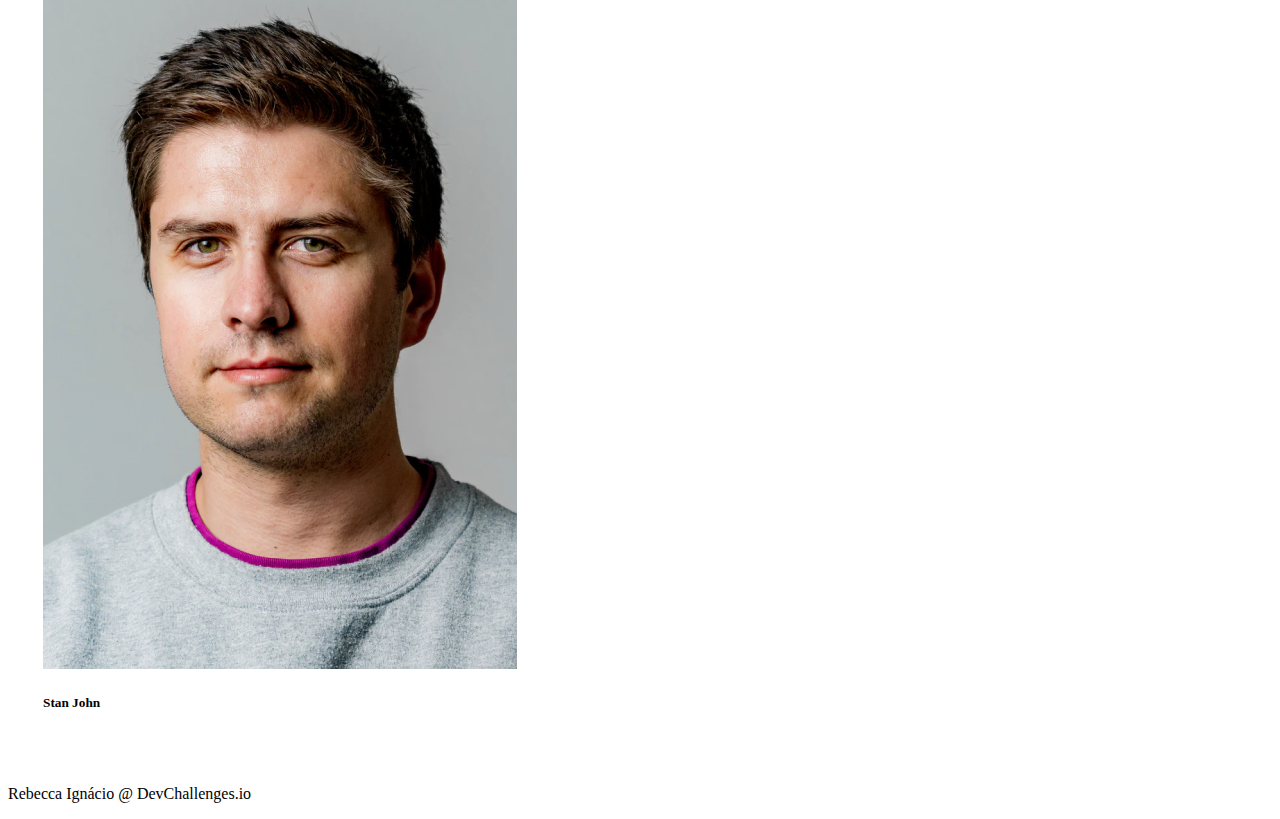
==== commit 922aeec7: "Update index.html" ====
--- a/index.html
+++ b/index.html
@@ -51,10 +51,10 @@
                   <div class="cta-pwa">
                       <div class="text_area">
                         <h2> Lorem ipsum dolor sit amet, consectetur adipiscing elit,
-                           sed do eiusmod tempor incididunt ut labore et dolore magna aliqua. </h2>
+                           sed do eiusmod tempor. </h2>
                       </div>
                       <div class="button_area">
-                        <button class="add-button"> Instale o aplicativo do Team Page</button>
+                        <button class="add-button"> Install PWA </button>
                       </div>
                   </div>
                 </div>
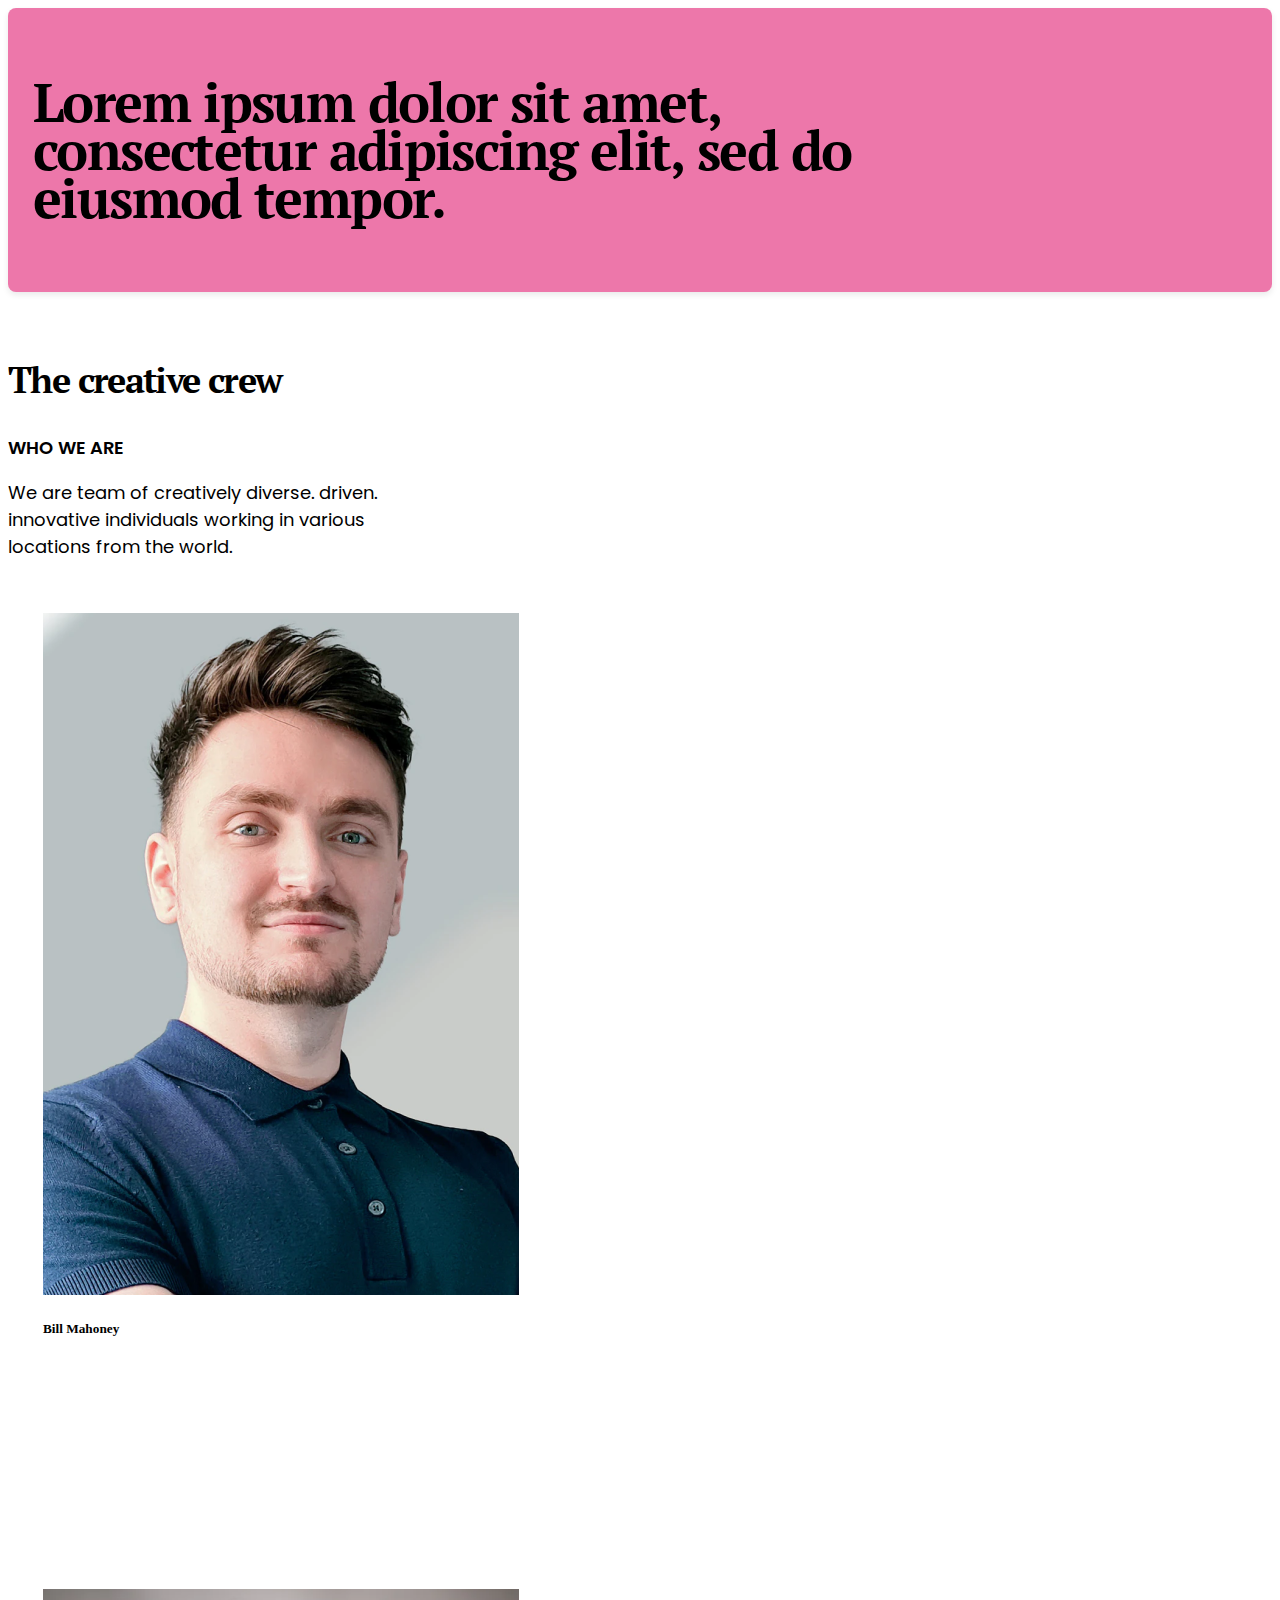
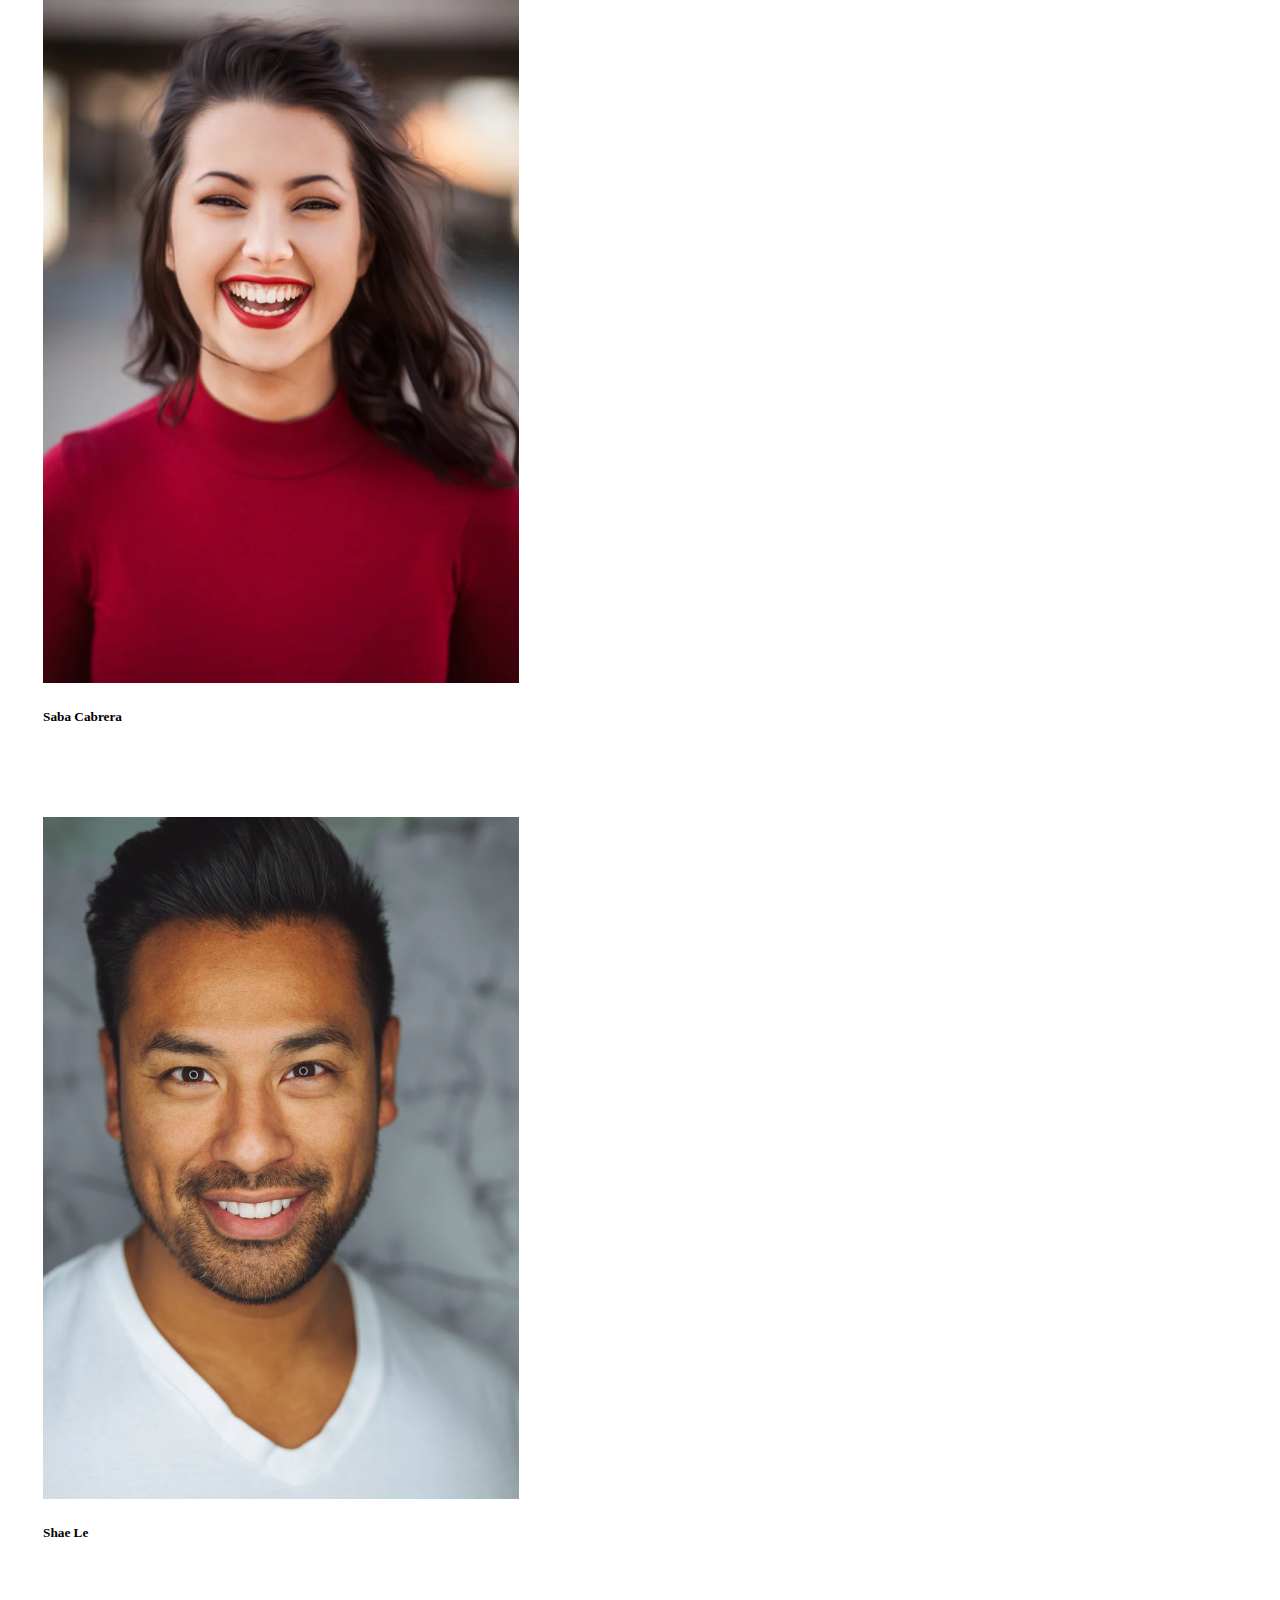
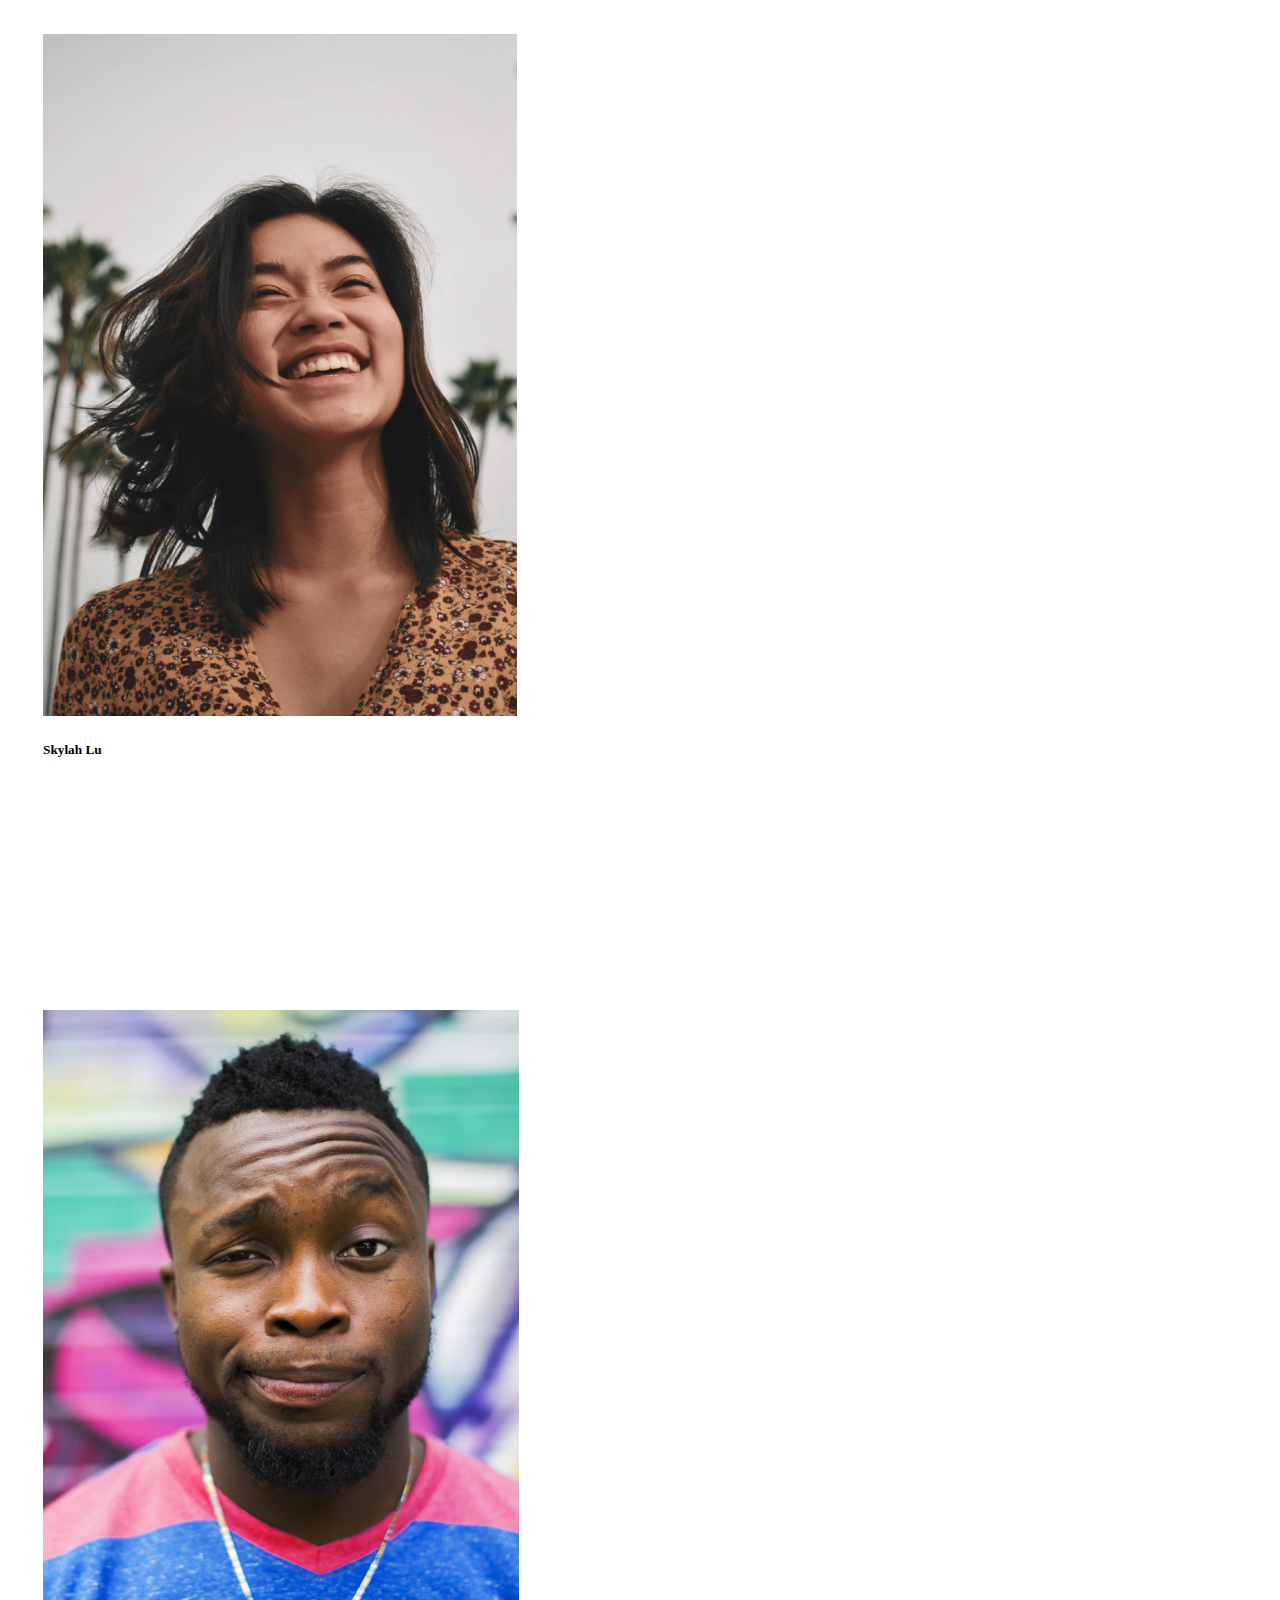
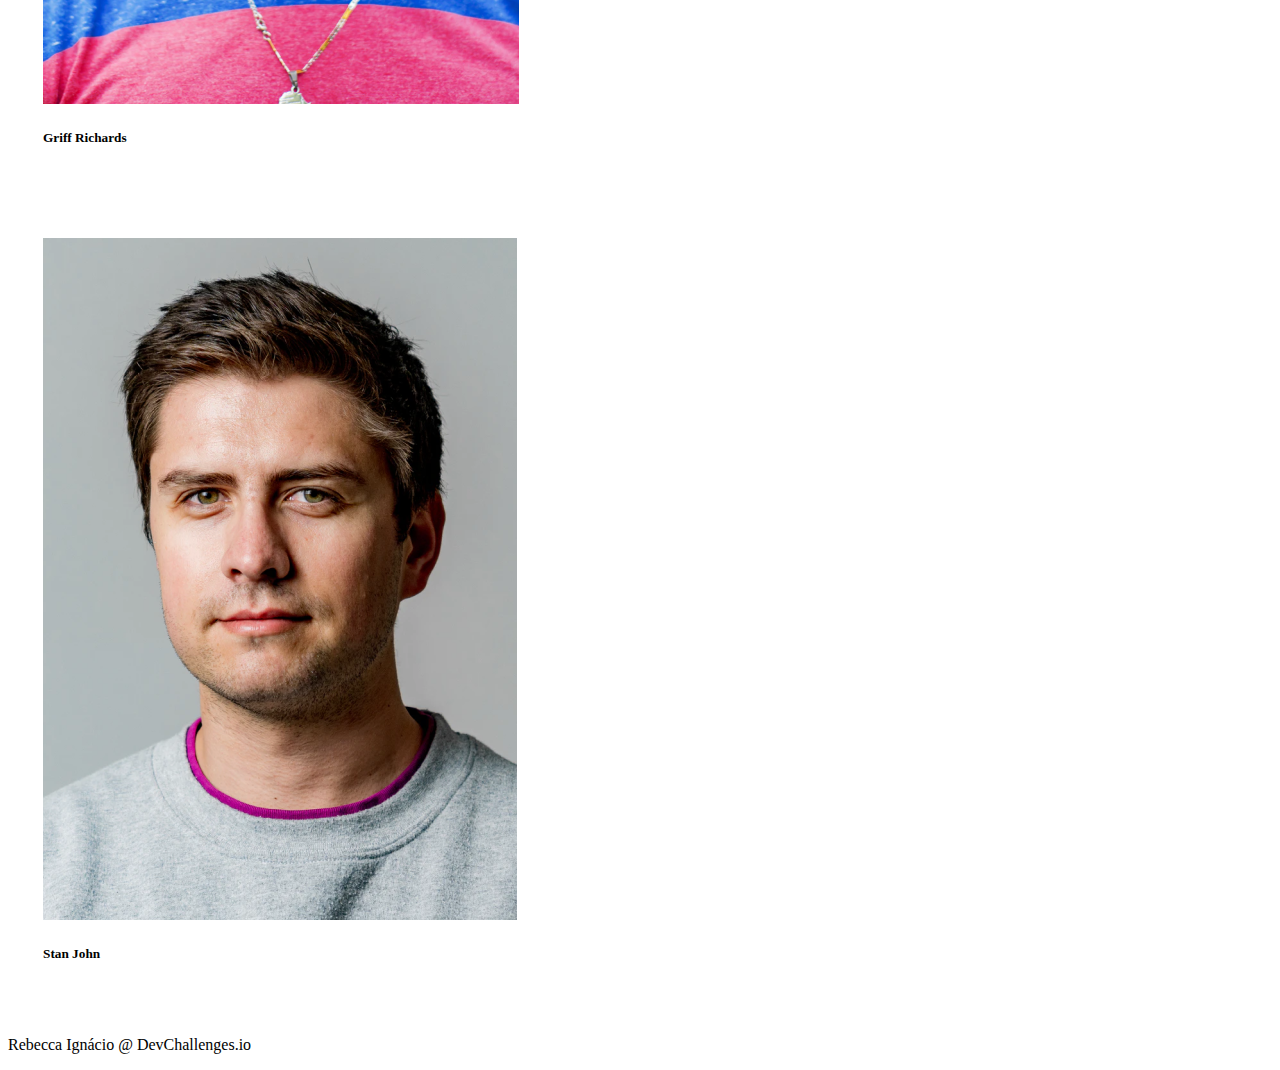
==== commit b53bf340: "Update index.html" ====
--- a/index.html
+++ b/index.html
@@ -30,11 +30,35 @@
     <style>
       
       .add-button {
-
+            margin-top: 1rem;
+            background: #191818;
+            color: #fff;
+            padding: 10px 20px;
+            border-radius: 8px;
+            border-color: transparent;
+            box-shadow: 0px 3px 6px #000000;
       }
 
       .cta-pwa{
-        display: flex;
+           display: flex;
+          background: #ed77aa;
+          padding: 25px;
+          border-radius: 8px;
+          box-shadow: 0px 3px 6px #00000016;
+          margin-bottom: 4rem;
+      }
+      
+      .text_area{
+      
+              font-family: PT Serif;
+              font-style: normal;
+              font-weight: bold;
+              font-size: 36px;
+              line-height: 48px;
+              letter-spacing: -0.045em;
+              color: #000000;
+              width: 80%;
+      
       }
       
     </style>
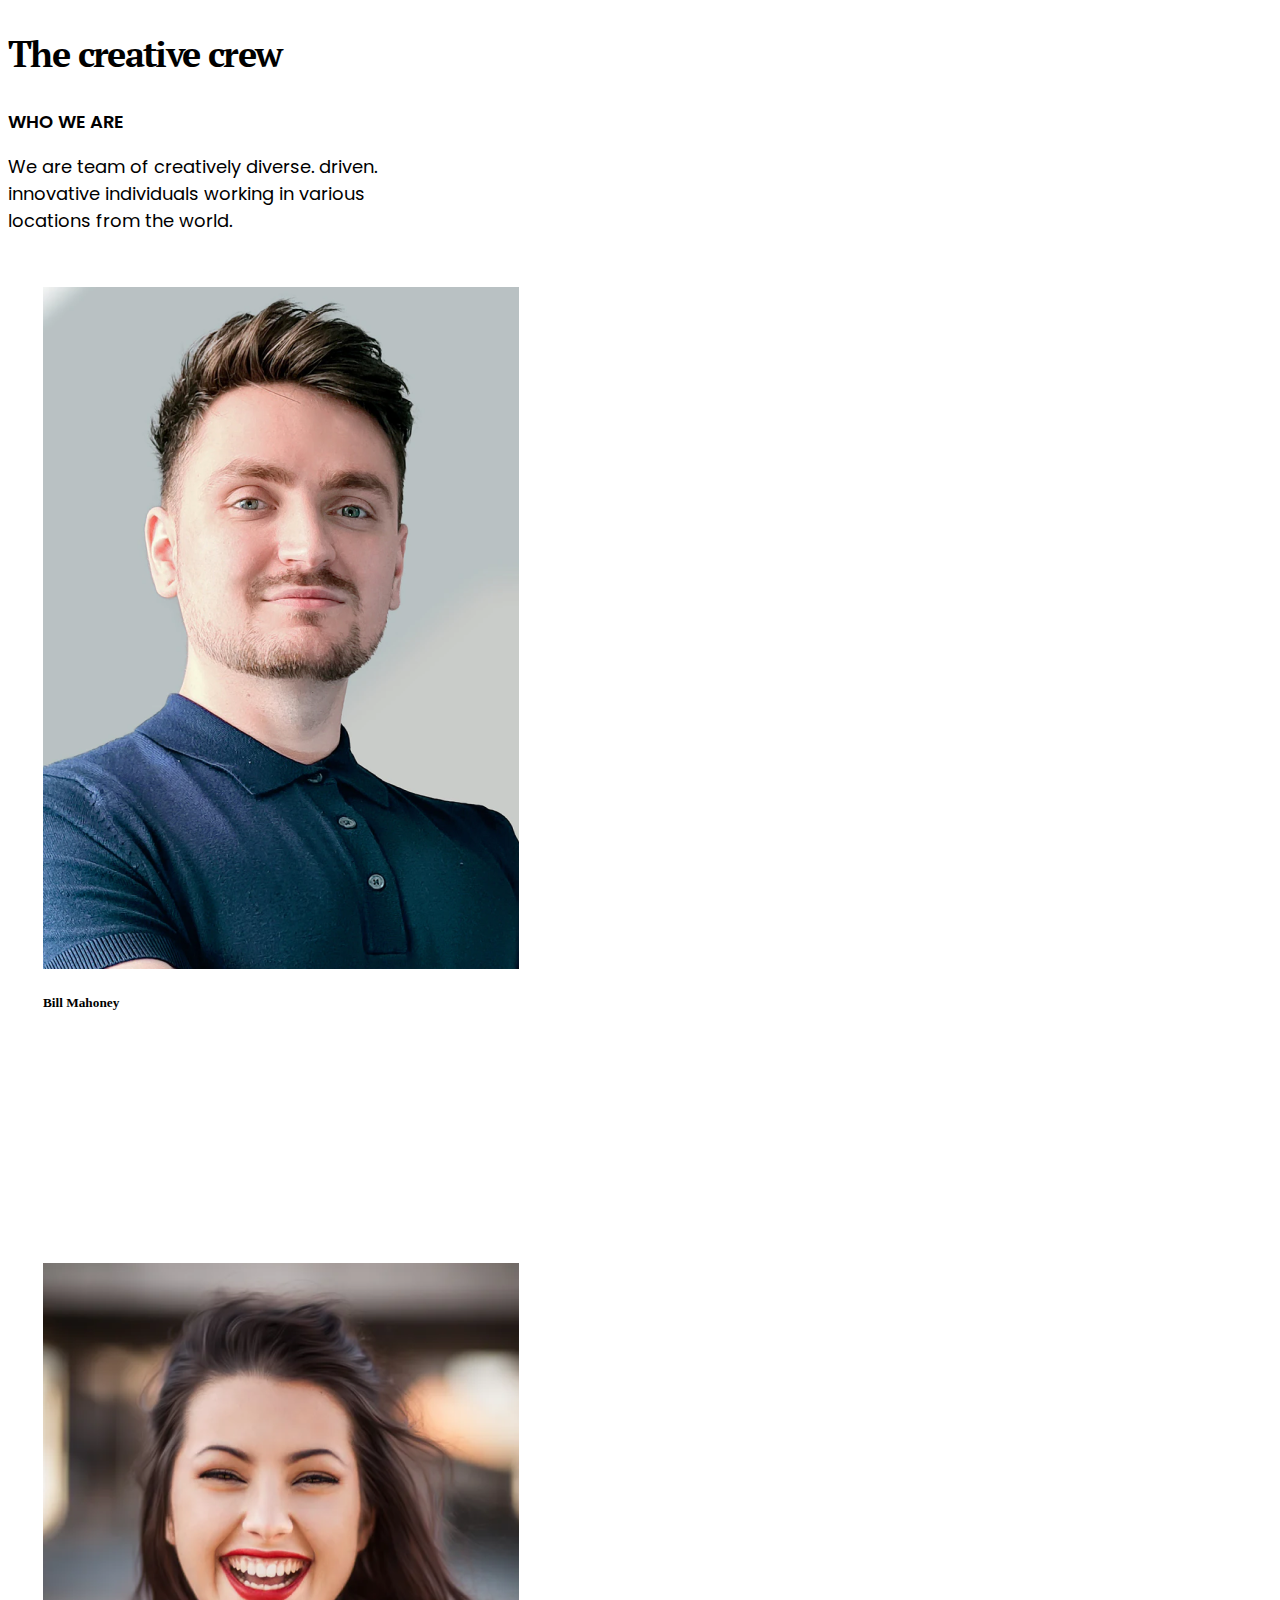
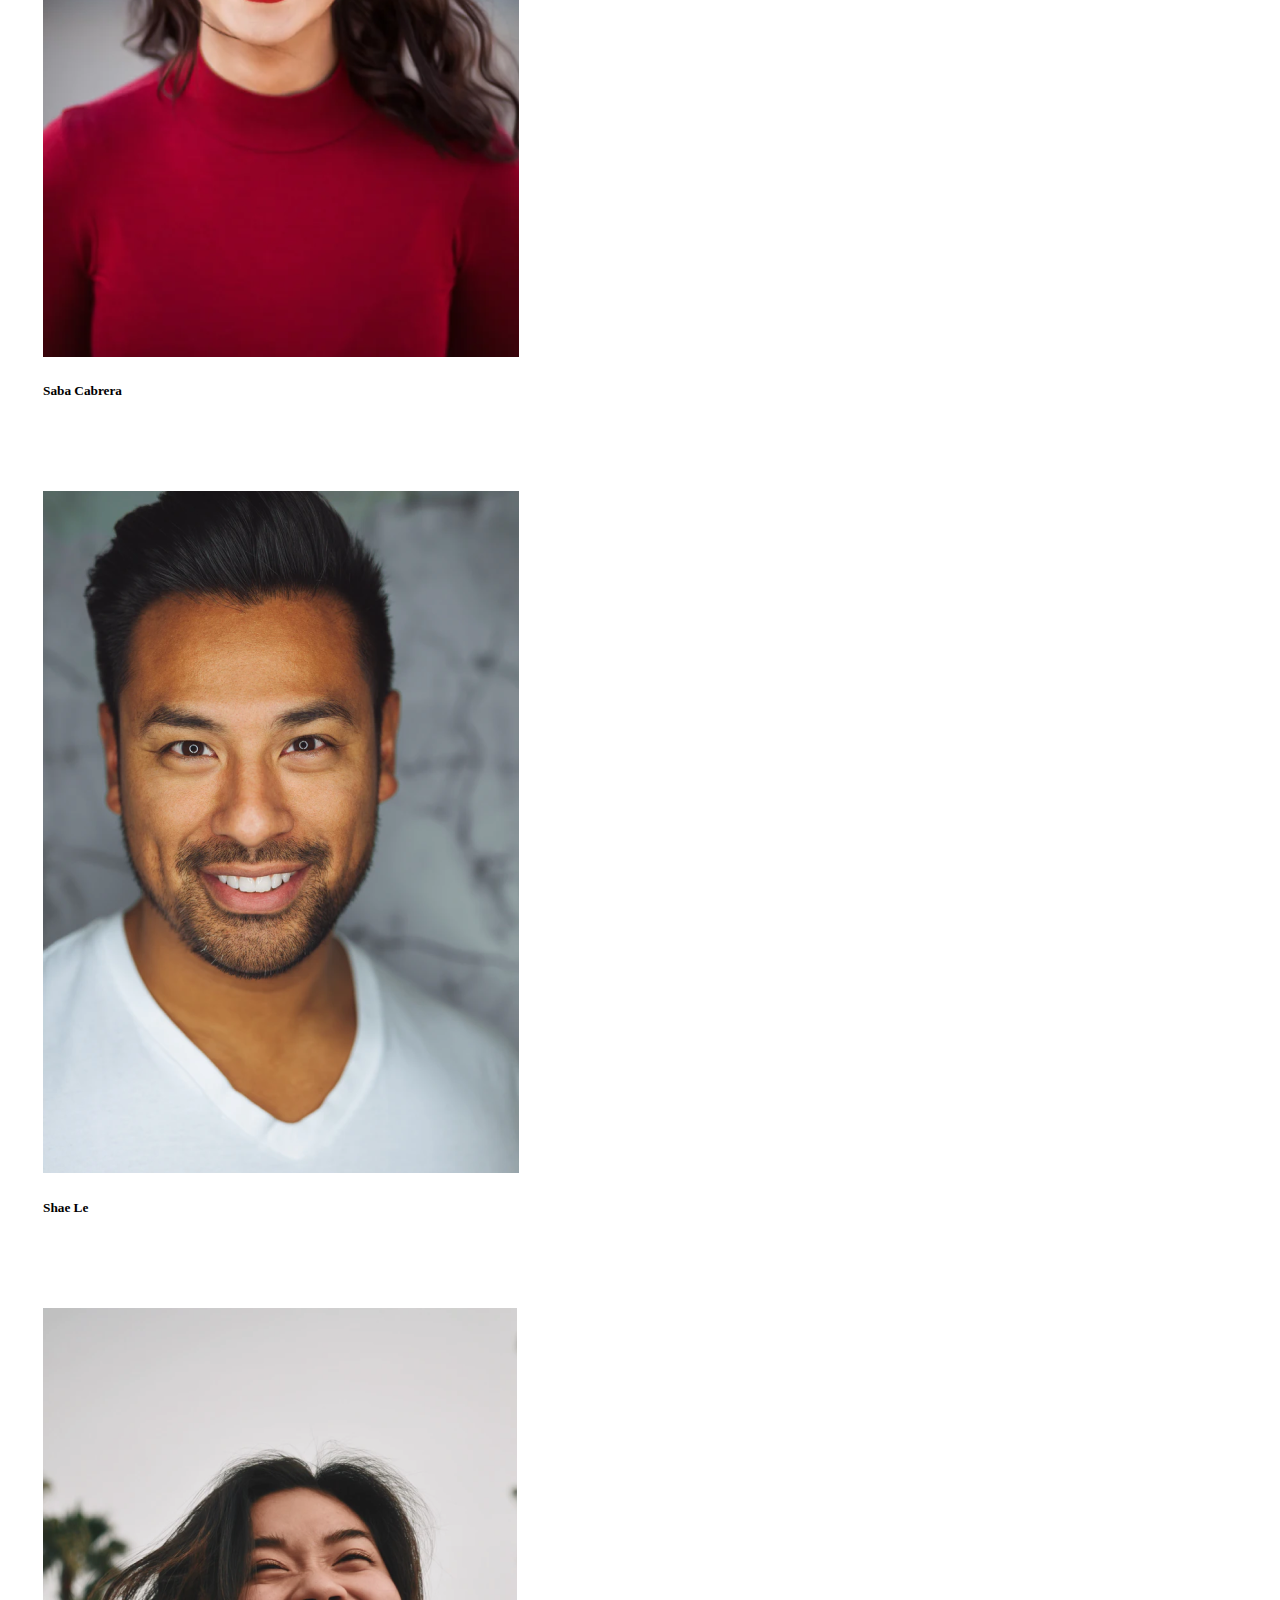
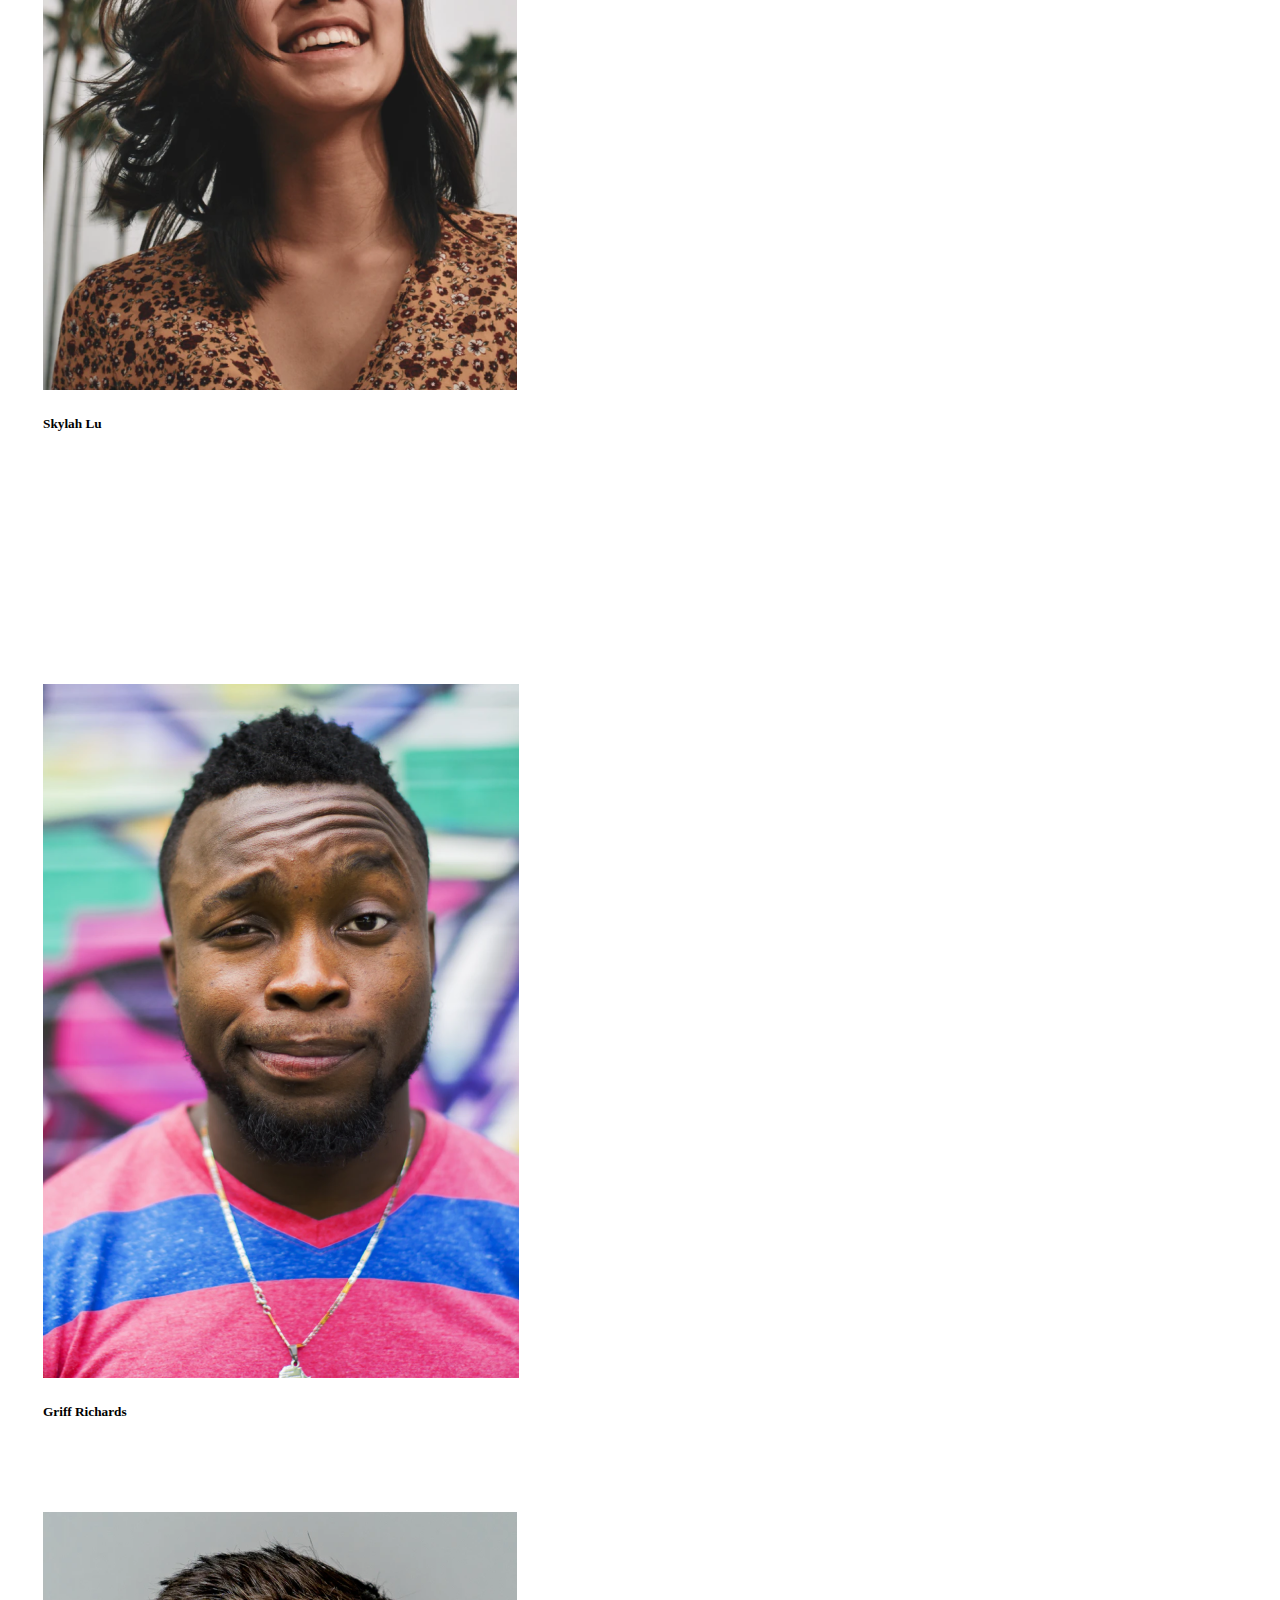
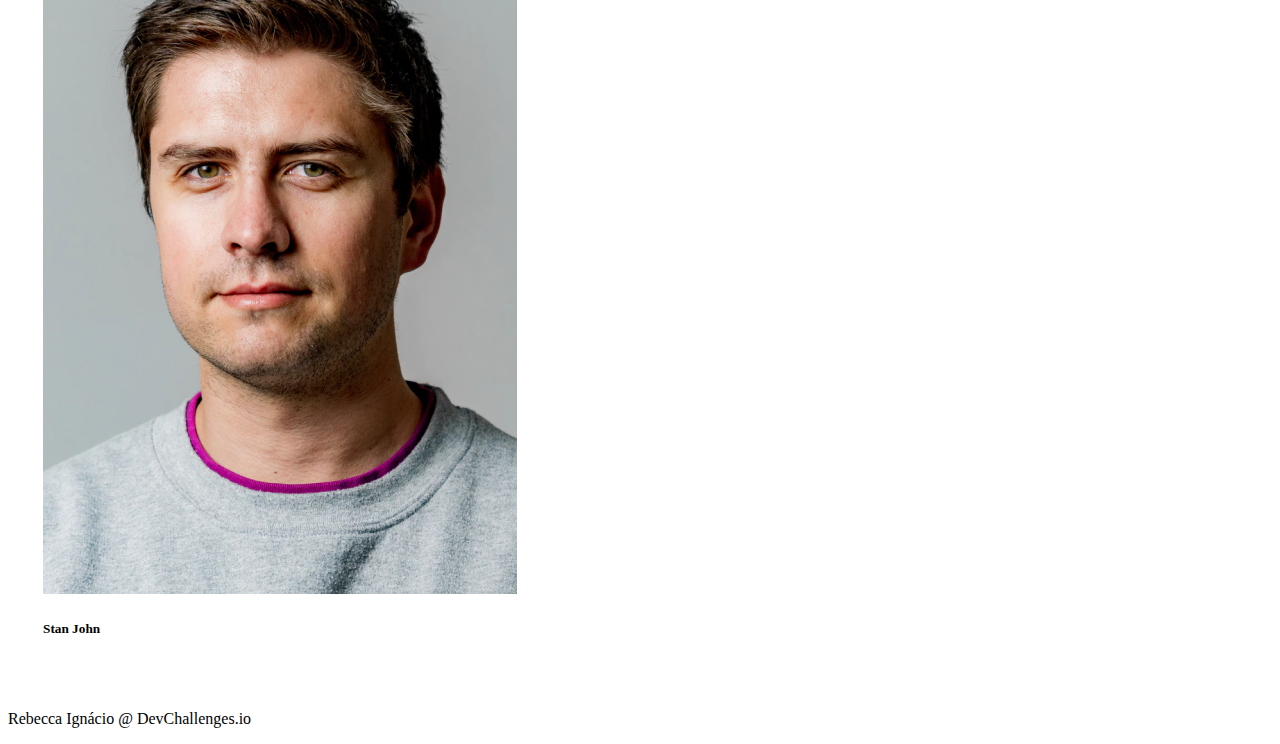
==== commit 6cee4848: "Update index.html" ====
--- a/index.html
+++ b/index.html
@@ -197,8 +197,8 @@
   <script>
     
     let deferredPrompt;
-    const addBtn = document.querySelector('.add-button');
-    addBtn.style.display = 'none';
+    const downalod_area = document.querySelector('.cta-pwa');
+    downalod_area.style.display = 'none';
     
     </script>
     
@@ -210,11 +210,11 @@
   // Stash the event so it can be triggered later.
   deferredPrompt = e;
   // Update UI to notify the user they can add to home screen
-  addBtn.style.display = 'block';
-
-  addBtn.addEventListener('click', (e) => {
+  downalod_area.style.display = 'block';
+
+  downalod_area.addEventListener('click', (e) => {
     // hide our user interface that shows our A2HS button
-    addBtn.style.display = 'none';
+    downalod_area.style.display = 'none';
     // Show the prompt
     deferredPrompt.prompt();
     // Wait for the user to respond to the prompt
